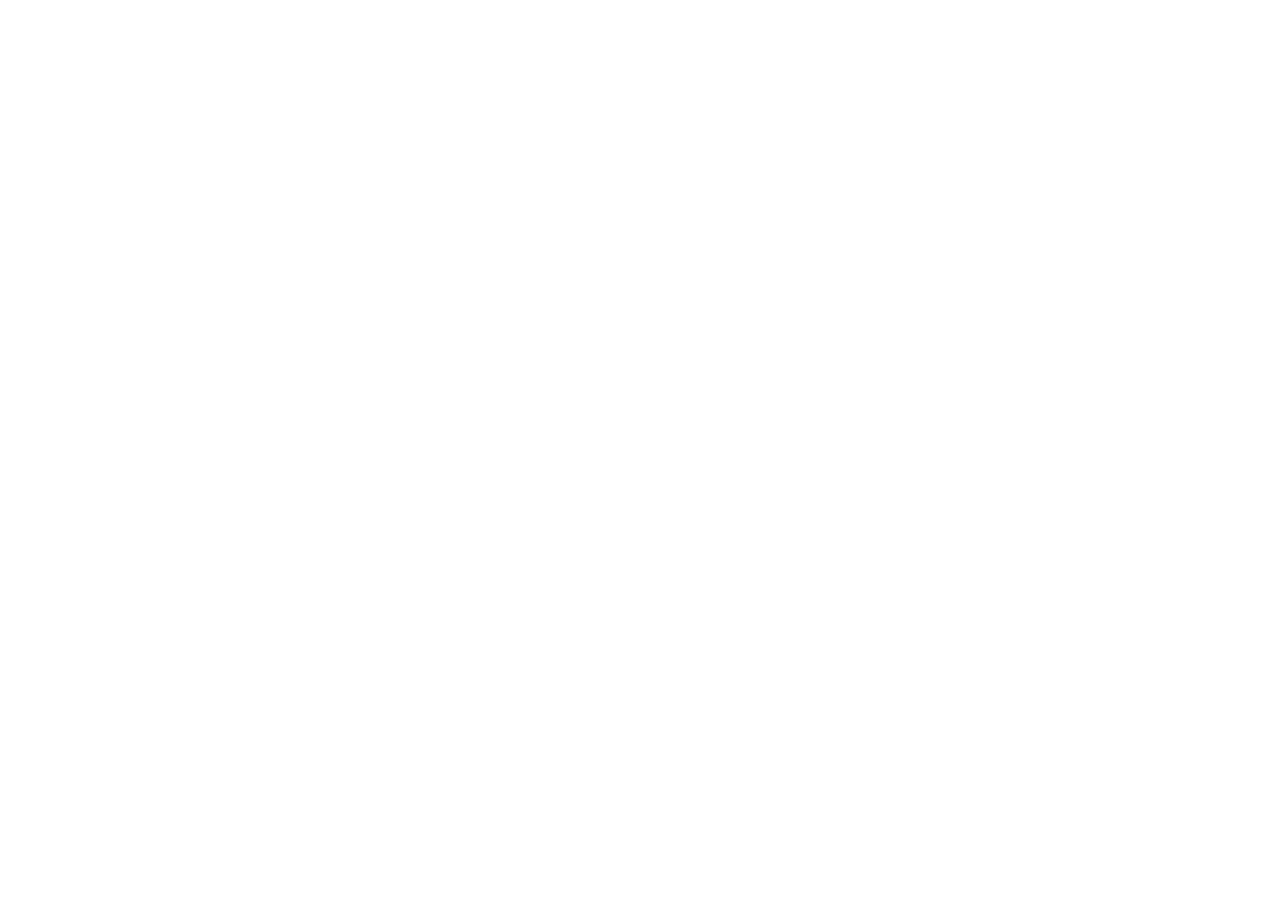
==== BarberShop/index.html @ 960b0ba8 "add" ====
<!DOCTYPE html>
<html lang="en">
<head>
    <meta charset="UTF-8">
    <meta http-equiv="X-UA-Compatible" content="IE=edge">
    <meta name="viewport" content="width=device-width, initial-scale=1.0">
    <title>Document</title>
</head>
<body>
<!-- Header -->
<header>
    <!-- Logo -->
    <a href="file:///C:/Users/alyon/Downloads/logo%20(8).svg"></a>
</header>
<main>
<sectin></sectin>
<sectin></sectin>
<sectin></sectin>
<sectin></sectin>
<sectin></sectin>
<sectin></sectin>
<sectin></sectin>
</main>
<footer>

</footer>
</body>
</html>
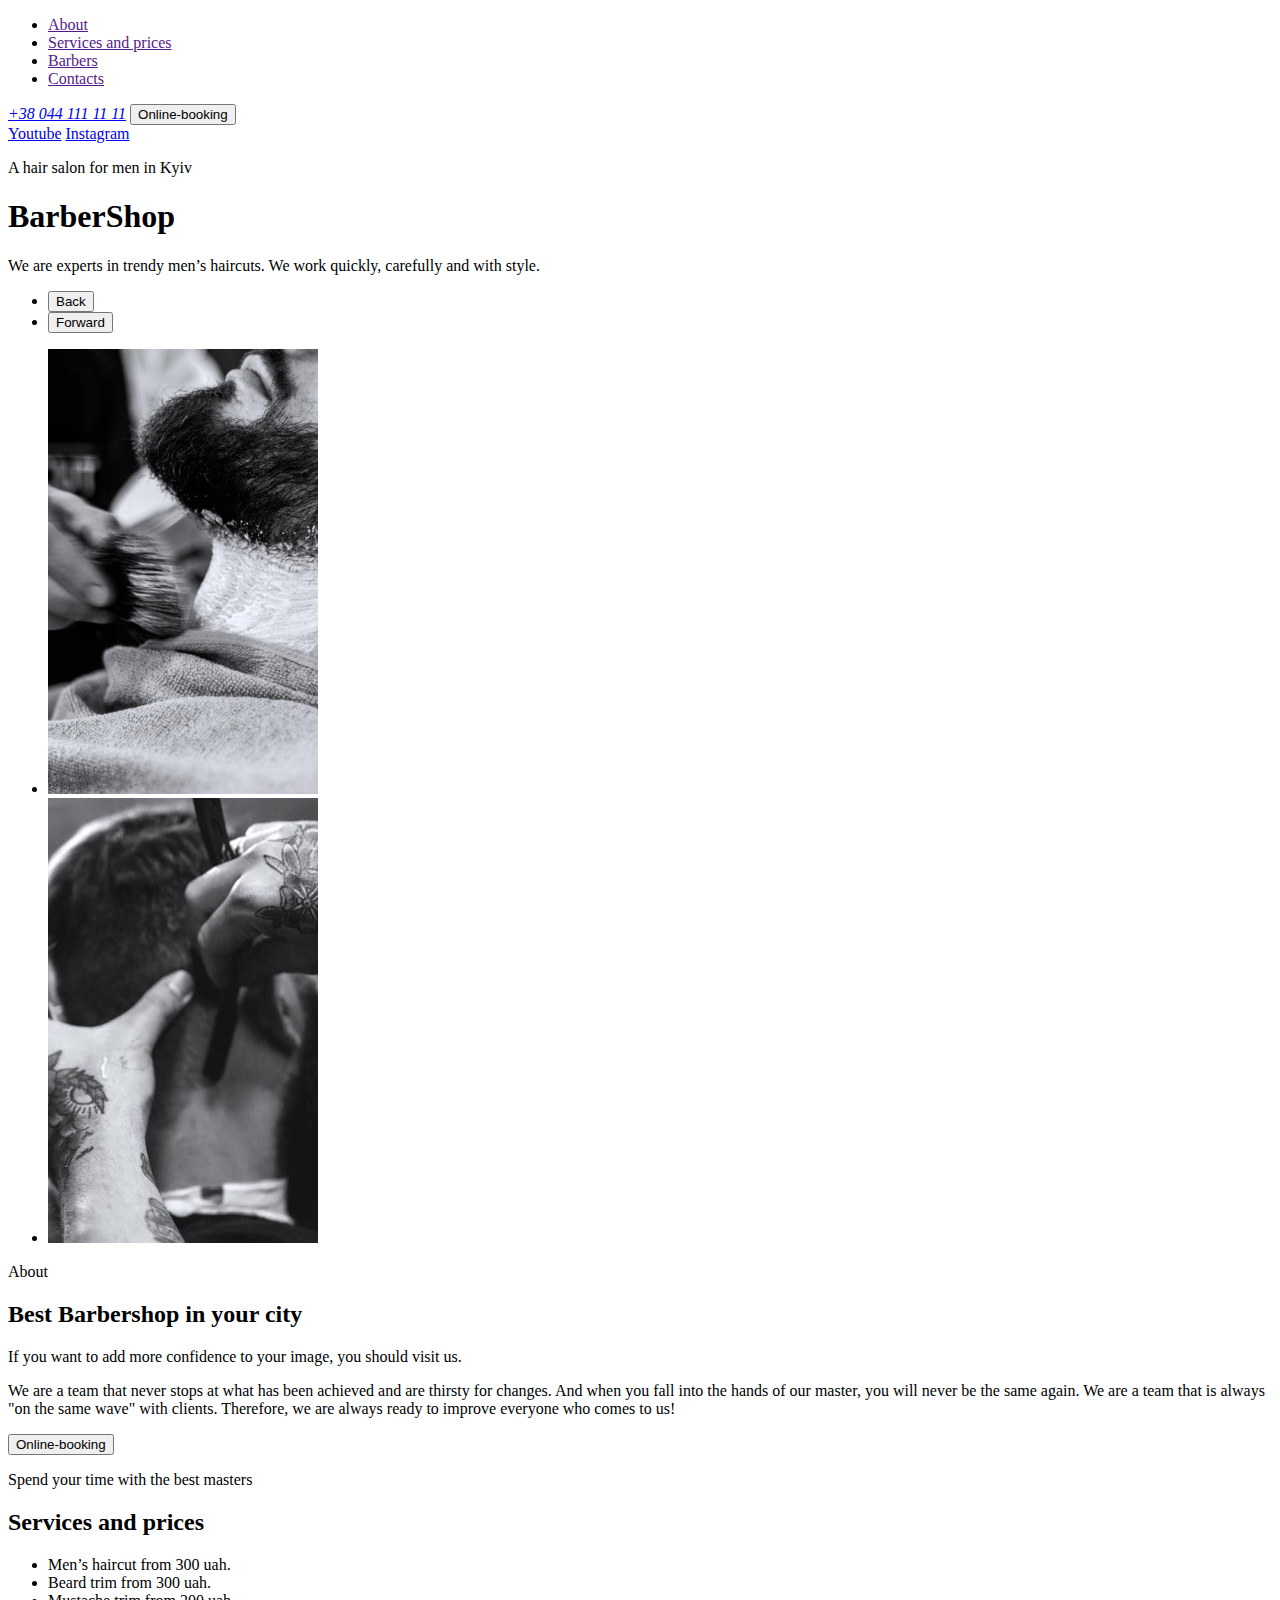
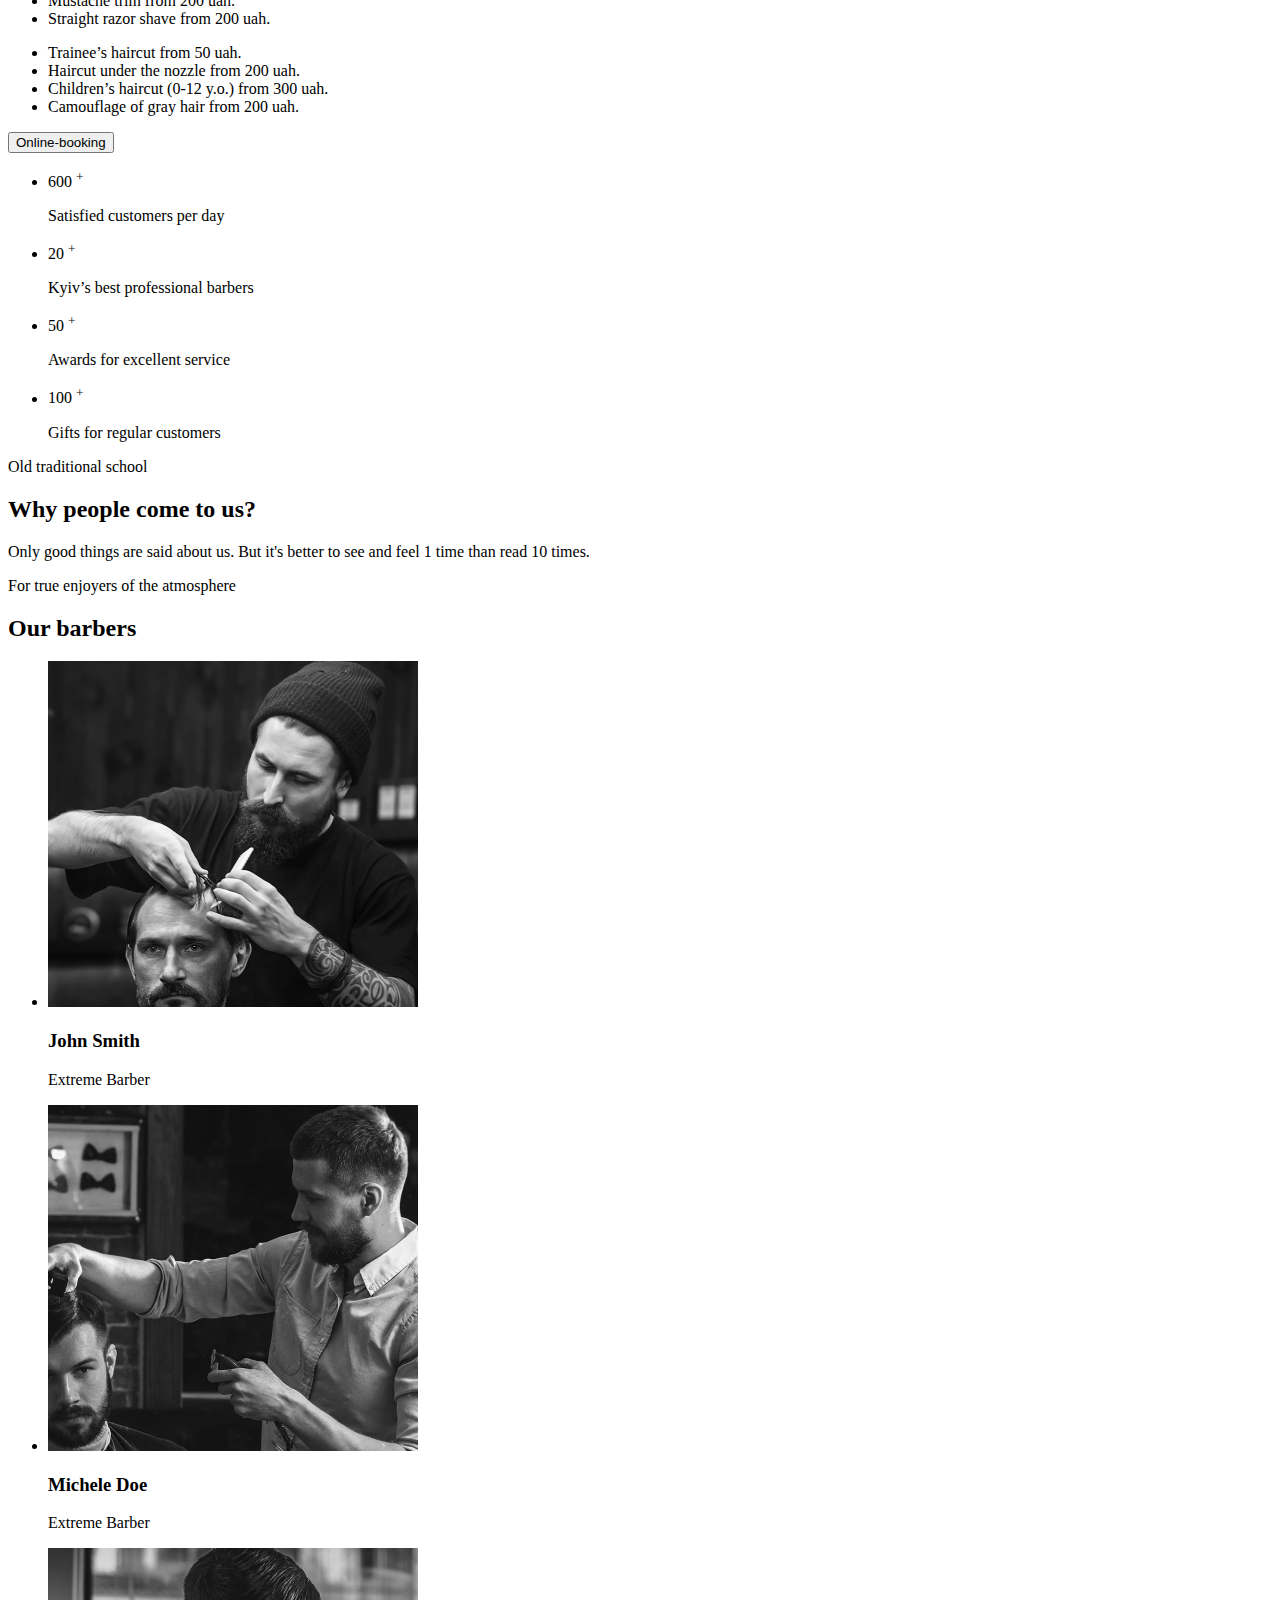
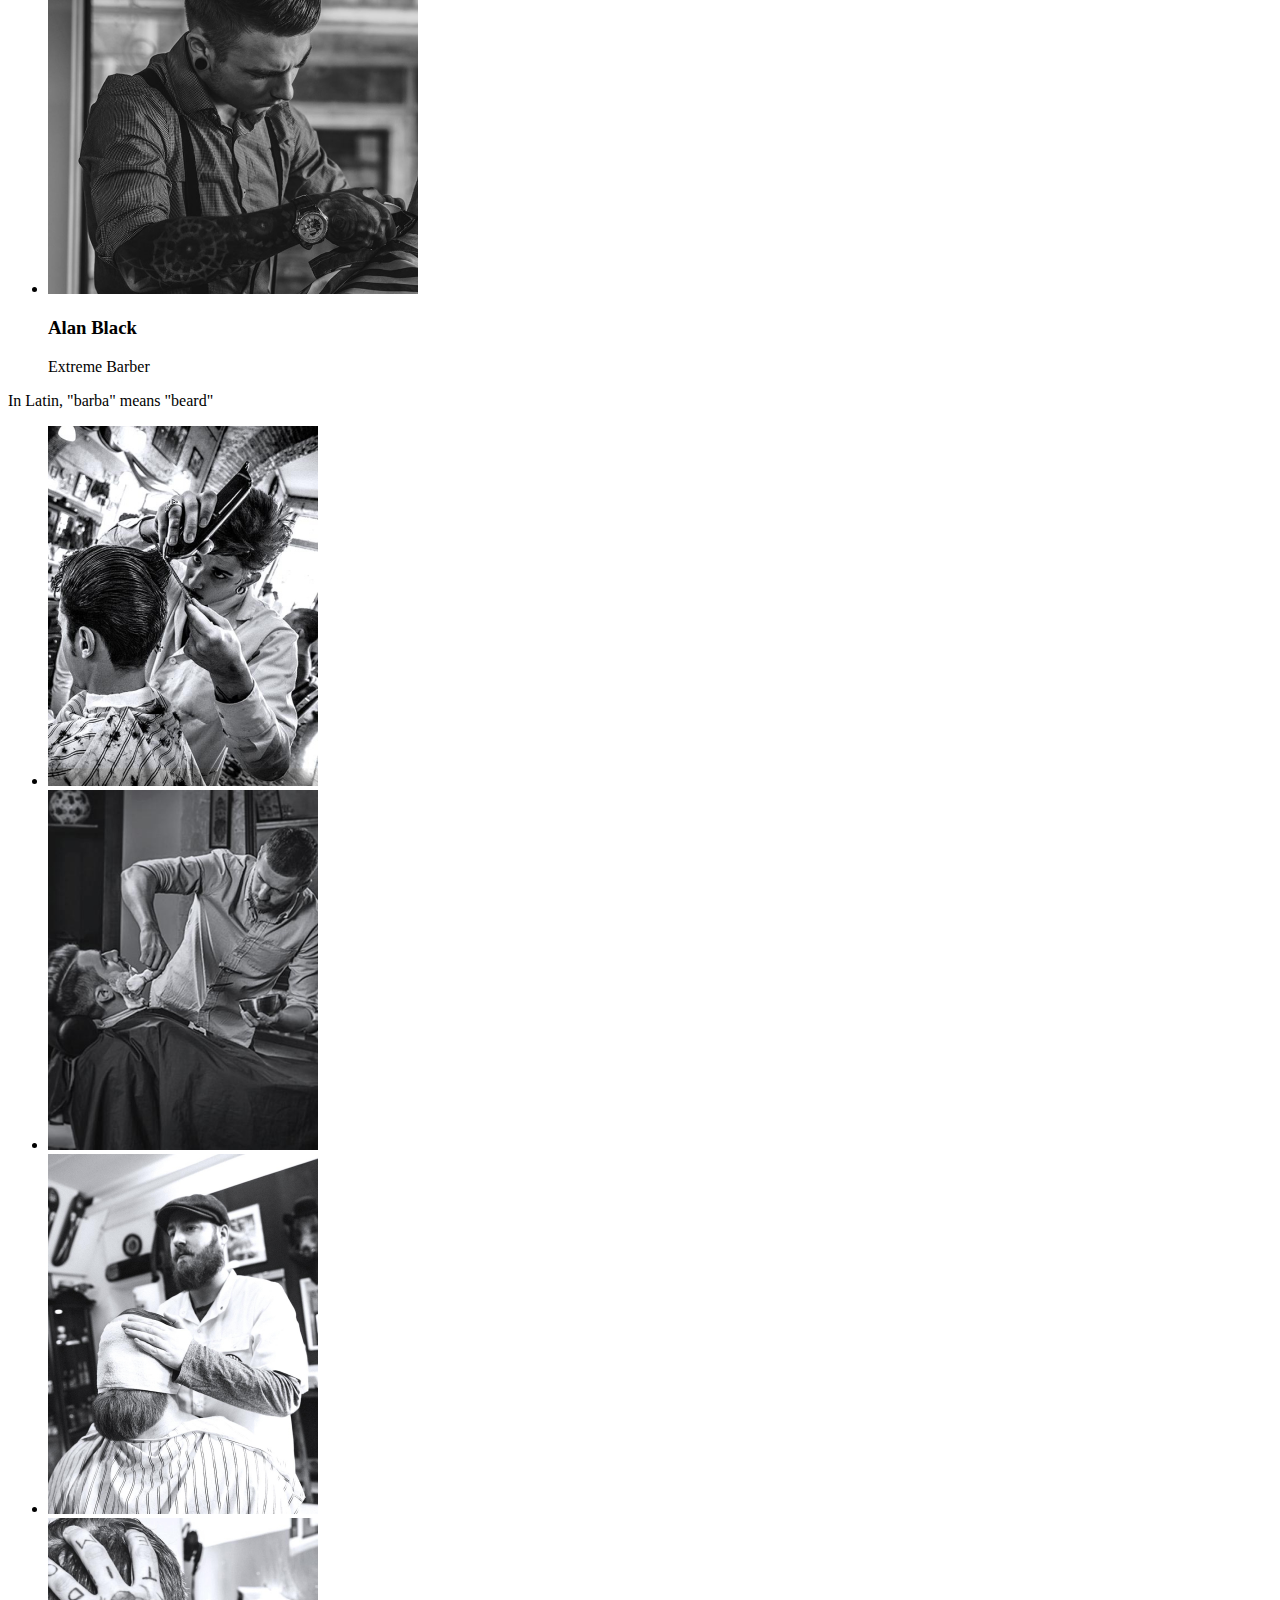
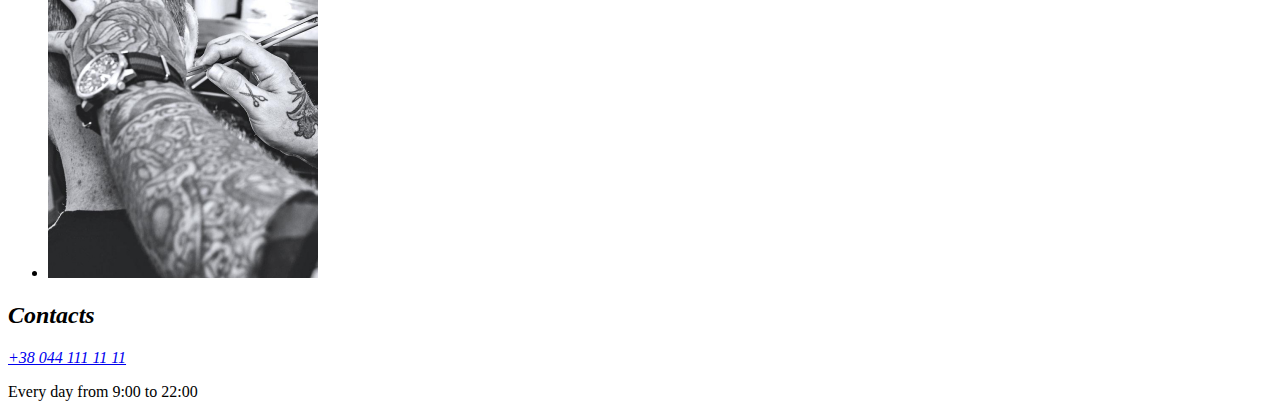
==== commit 8f5afe62: "add" ====
--- a/BarberShop/index.html
+++ b/BarberShop/index.html
@@ -10,16 +10,141 @@
 <!-- Header -->
 <header>
     <!-- Logo -->
-    <a href="file:///C:/Users/alyon/Downloads/logo%20(8).svg"></a>
+    <nav>
+        <a href="file:///C:/Users/alyon/Downloads/logo%20(8).svg"></a>
+    <ul>
+        <li><a href="">About</a></li>
+        <li><a href="">Services and prices</a></li>
+        <li><a href="">Barbers</a></li>
+        <li><a href="">Contacts</a></li>
+    </ul>
+    </nav>
+    <address>
+        <a href="tel:+380441111111">+38 044 111 11 11</a>
+        <button>Online-booking</button>
+    </address>
 </header>
 <main>
-<sectin></sectin>
-<sectin></sectin>
-<sectin></sectin>
-<sectin></sectin>
-<sectin></sectin>
-<sectin></sectin>
-<sectin></sectin>
+    <!-- Sidebar-section -->
+<sectin>
+    <a href="https://www.youtube.com/" target="_blank" rel="noreferrer noopener">Youtube</a>
+    <a href="https://www.instagram.com/" target="_blank" rel="noreferrer noopener">Instagram</a>
+</sectin>
+<!-- Hero-section -->
+<sectin>
+    <p>A hair salon for men in Kyiv</p>
+    <h1>BarberShop</h1>
+    <p>We are experts in trendy men’s haircuts. We work quickly, carefully and with style.</p>
+    <ul>
+        <li><button>Back</button></li>
+        <li><button>Forward</button></li>
+    </ul>
+</sectin>
+ <!-- About -->
+<sectin>
+    <ul>
+        <li><img src="./img1.jpg" alt="Work examples" width="270px" height="445px"></li>
+        <li><img src="./img2.jpg" alt="Work examples" width="270px" height="445px"></li>
+    </ul>
+    <p>About</p>
+    <h2>Best Barbershop in your city</h2>
+    <p>If you want to add more confidence to your image, you should visit us.</p>
+    <p>We are a team that never stops at what has been achieved and are thirsty for changes. And when you fall into the hands of our master, you will never be the same again. We are a team that is always "on the same wave" with clients. Therefore, we are always ready to improve everyone who comes to us!</p>
+    <button>Online-booking</button>
+</sectin>
+<!-- Price -->
+<sectin>
+    <p>Spend your time with the best masters</p>
+    <h2>Services and prices</h2>
+   <ul>
+        <li>Men’s haircut
+            from 300 uah.</li>
+        <li>Beard trim
+            from 300 uah.</li>
+        <li>Mustache trim
+            from 200 uah.</li>
+        <li>Straight razor shave
+            from 200 uah.</li>
+   </ul>
+   <ul>
+        <li>Trainee’s haircut
+            from 50 uah.</li>
+        <li>Haircut under the nozzle
+            from 200 uah.</li>
+        <li>Children’s haircut (0-12 y.o.)
+            from 300 uah.</li>
+        <li>Camouflage of gray hair
+            from 200 uah.</li>
+   </ul>
+   <button>Online-booking</button>
+</sectin>
+<!--  -->
+<sectin>
+    <ul>
+        <li>
+            <p>600 <sup>+</sup></p>
+            <p>Satisfied customers per day</p>
+        </li>
+        <li>
+            <p>20 <sup>+</sup></p>
+            <p>Kyiv’s best 
+                professional barbers</p>
+        </li>
+        <li>
+            <p>50 <sup>+</sup></p>
+            <p>Awards for excellent service</p>
+        </li>
+        <li>
+            <p>100 <sup>+</sup></p>
+            <p>Gifts for regular customers</p>
+        </li>
+    </ul>
+    <p>Old traditional school</p>
+    <h2>Why people come to us?</h2>
+    <p>Only good things are said about us. But it's better to see and feel 1 time than read 10 times. </p>
+</sectin>
+<!-- Our barbers -->
+<sectin>
+    <p>For true enjoyers of the atmosphere</p>
+    <h2>Our barbers</h2>
+    <ul>
+       <li>
+            <img src="./img3.jpg" alt="Our barbers" width="370px" height="346px"></img>
+            <h3>John Smith</h3> 
+            <p>Extreme Barber</p> 
+       </li> 
+        <li> 
+            <img src="./img4.jpg" alt="Our barbers" width="370px" height="346px"></img>
+            <h3>Michele Doe</h3> 
+            <p>Extreme Barber</p> 
+        </li> 
+        <li> 
+            <img src="./img5.jpg" alt="Our barbers" width="370px" height="346px" ></img>
+            <h3>Alan Black</h3>
+            <p>Extreme Barber</p>
+        </li>
+    </ul>
+</sectin>
+<!-- In Latin, "barba" means "beard" -->
+<sectin>
+    <p>In Latin, "barba" means "beard"</p>
+   <ul>
+    <li><img src="./img6.jpg" alt="Work examples" width="270px" height="360px"></li>
+    <li><img src="./img7.jpg" alt="Work examples" width="270px" height="360px"></li>
+    <li><img src="./img8.jpg" alt="Work examples" width="270px" height="360px"></li>
+    <li><img src="./img9.jpg" alt="Work examples" width="270px" height="360px"></li>
+   </ul>
+</sectin>
+<section>
+    <address>
+        <h2>Contacts</h2>
+        <a href="tel:"></a>
+        <a href="tel:+380441111111">+38 044 111 11 11</a>
+        <a href=""></a>
+    </address>
+    <p></p>
+    <p>Every day from <time datetime="9:00 to 22:00"></time>9:00 to 22:00</p>
+</section>
 </main>
 <footer>
 
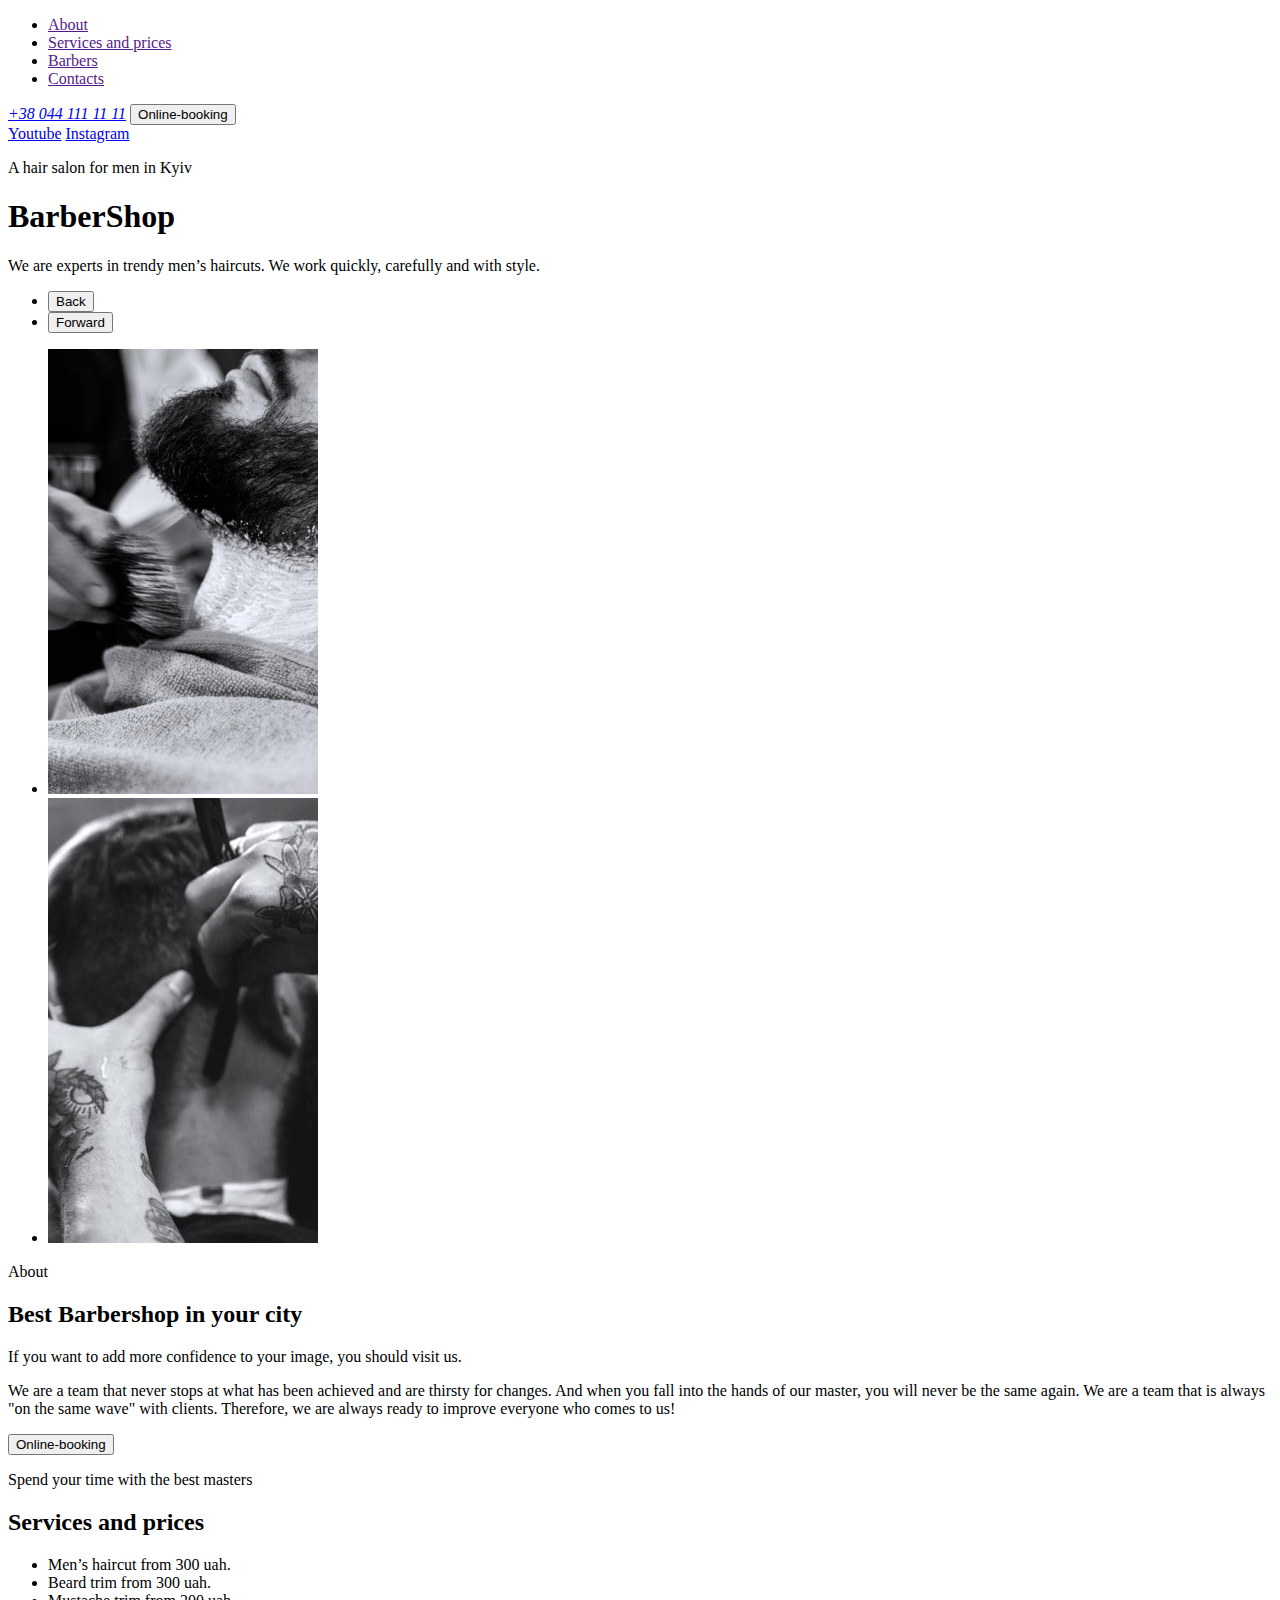
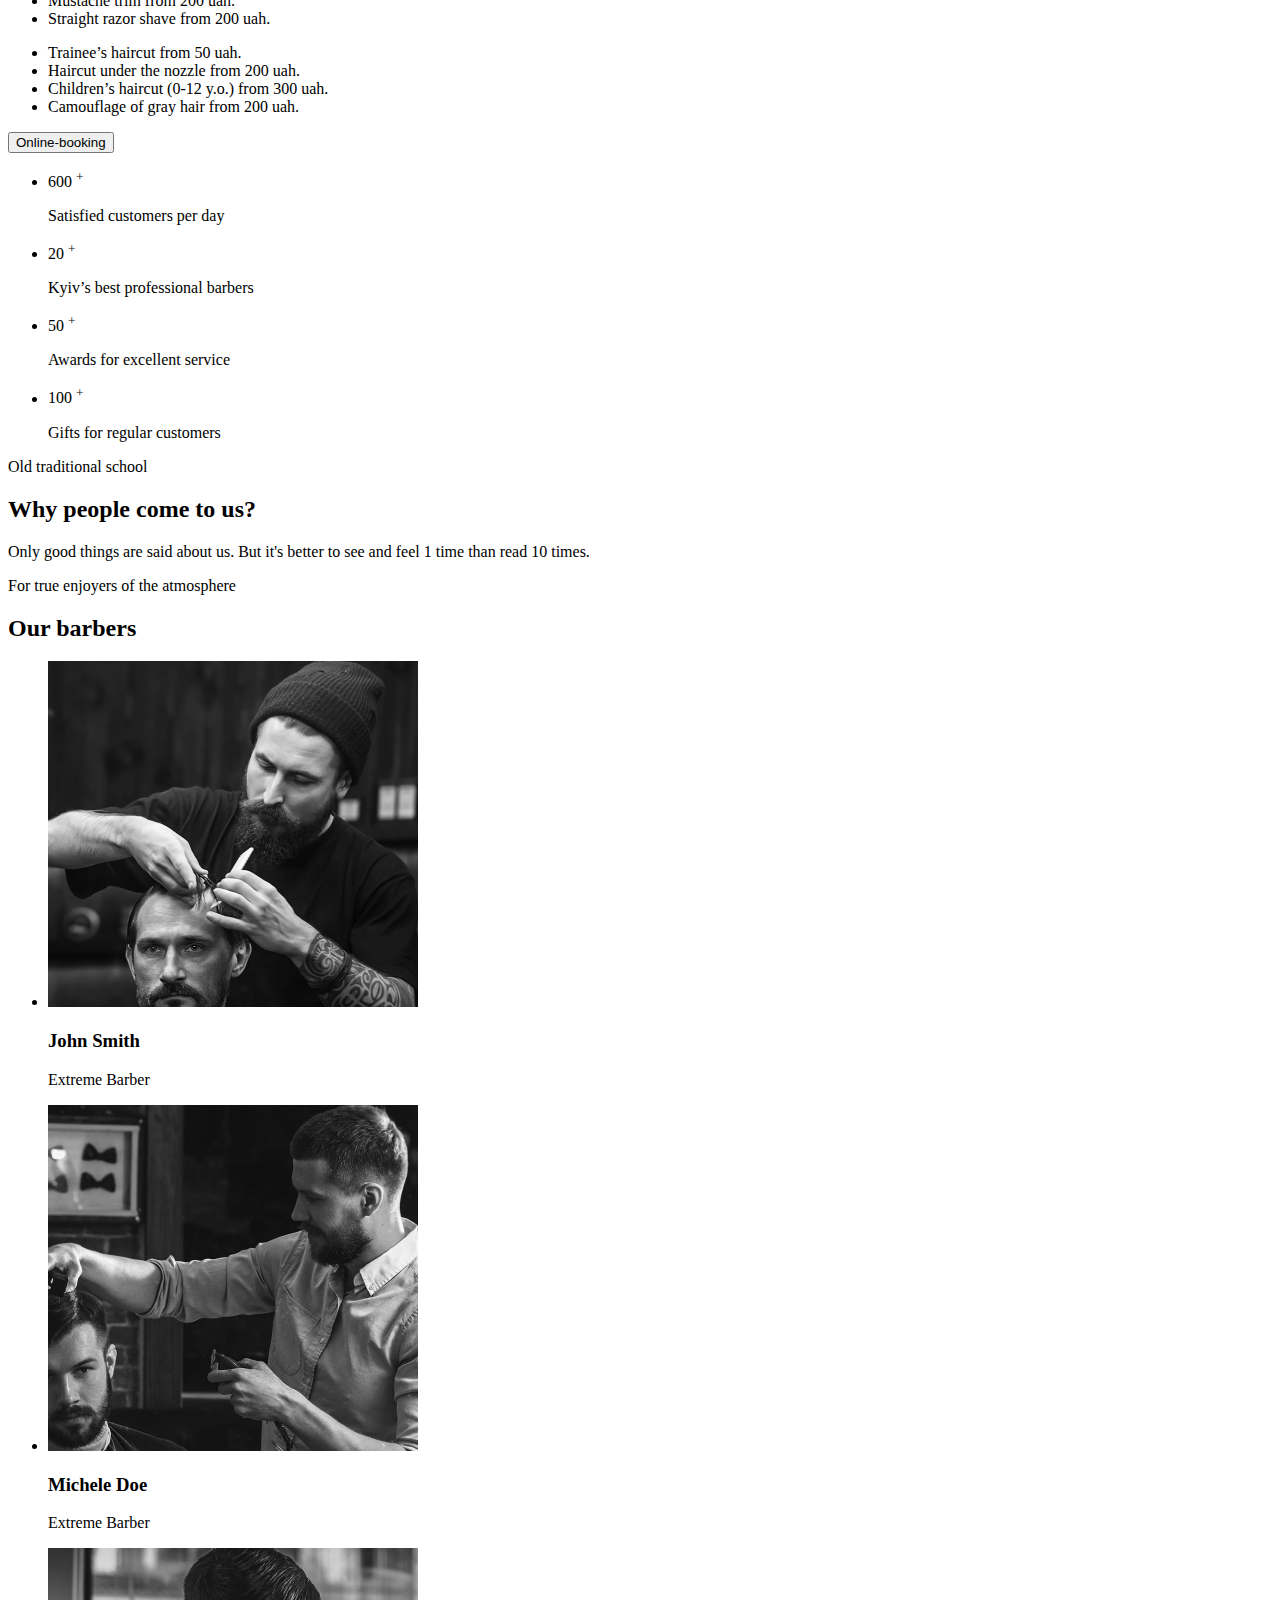
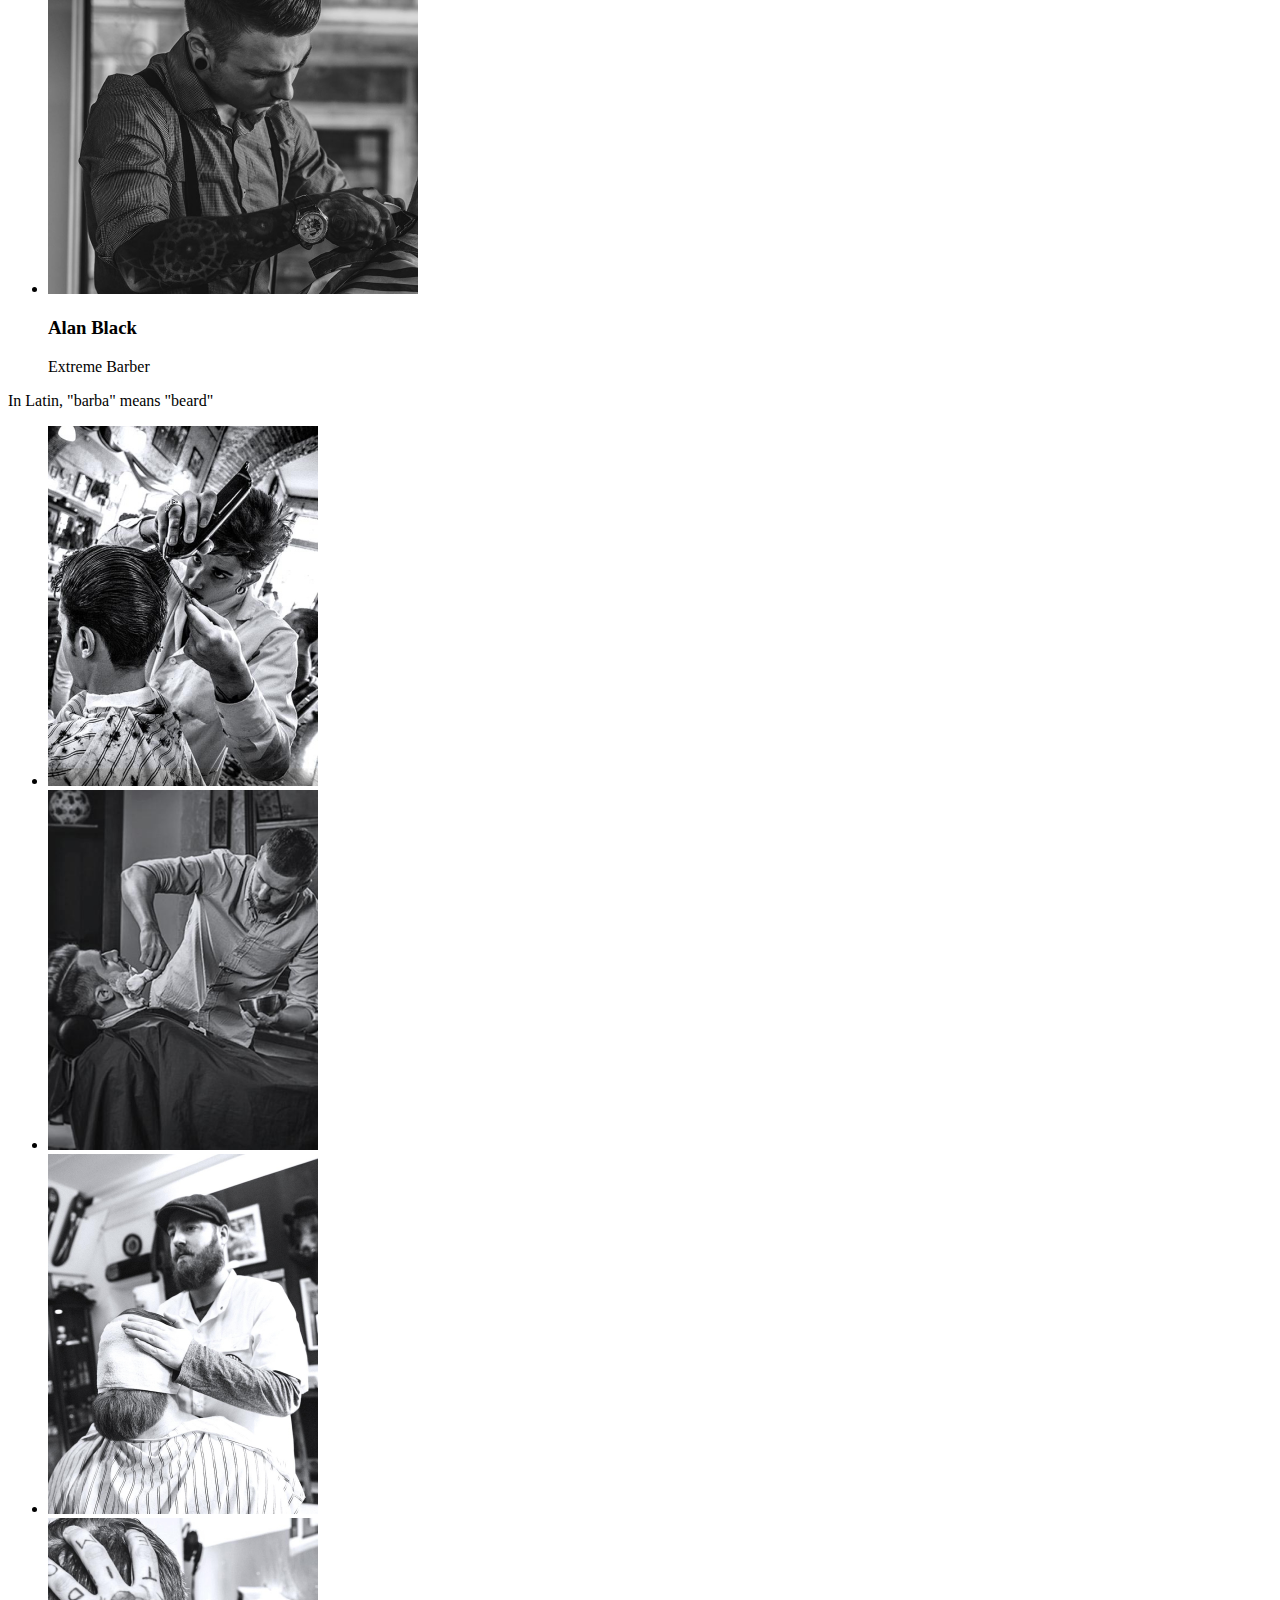
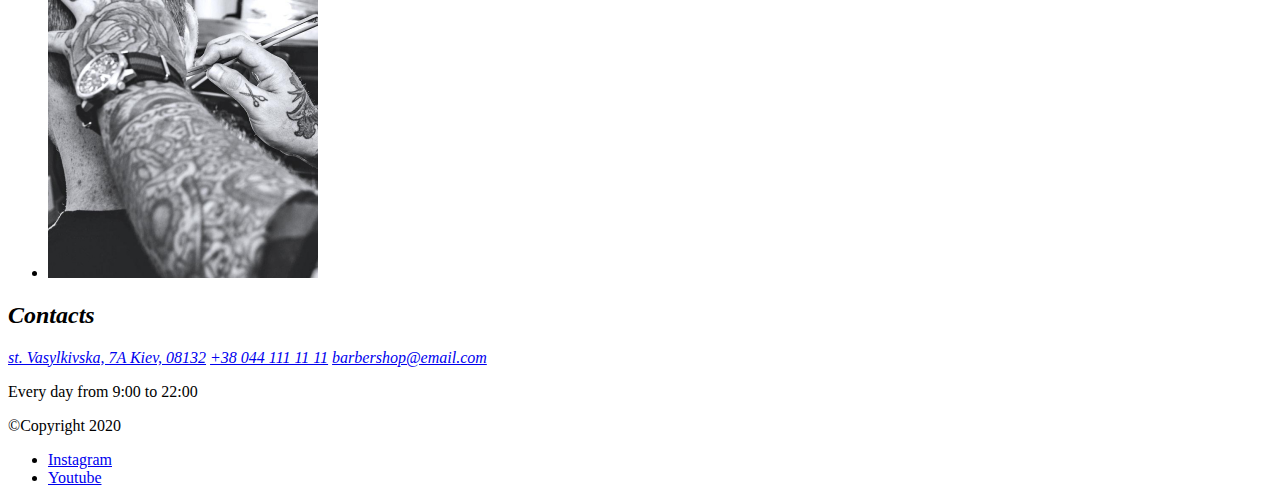
==== commit c7b4d993: "add" ====
--- a/BarberShop/index.html
+++ b/BarberShop/index.html
@@ -138,16 +138,21 @@
 <section>
     <address>
         <h2>Contacts</h2>
-        <a href="tel:"></a>
+        <a href="https://goo.gl/maps/bGxnUPnnU9CTVS2H9">st. Vasylkivska, 7A
+            Kiev, 08132</a>
         <a href="tel:+380441111111">+38 044 111 11 11</a>
-        <a href=""></a>
+        <a href="mailto:barbershop@email.com">barbershop@email.com</a>
     </address>
     <p></p>
     <p>Every day from <time datetime="9:00 to 22:00"></time>9:00 to 22:00</p>
 </section>
 </main>
 <footer>
-
+<p>&#169;Copyright 2020</p>
+<ul>
+    <li><a href="https://www.instagram.com/" target="_blank" rel="noreferrer noopener">Instagram</a></li>
+    <li><a href="https://www.youtube.com/" target="_blank" rel="noreferrer noopener">Youtube</a></li>
+</ul>
 </footer>
 </body>
 </html>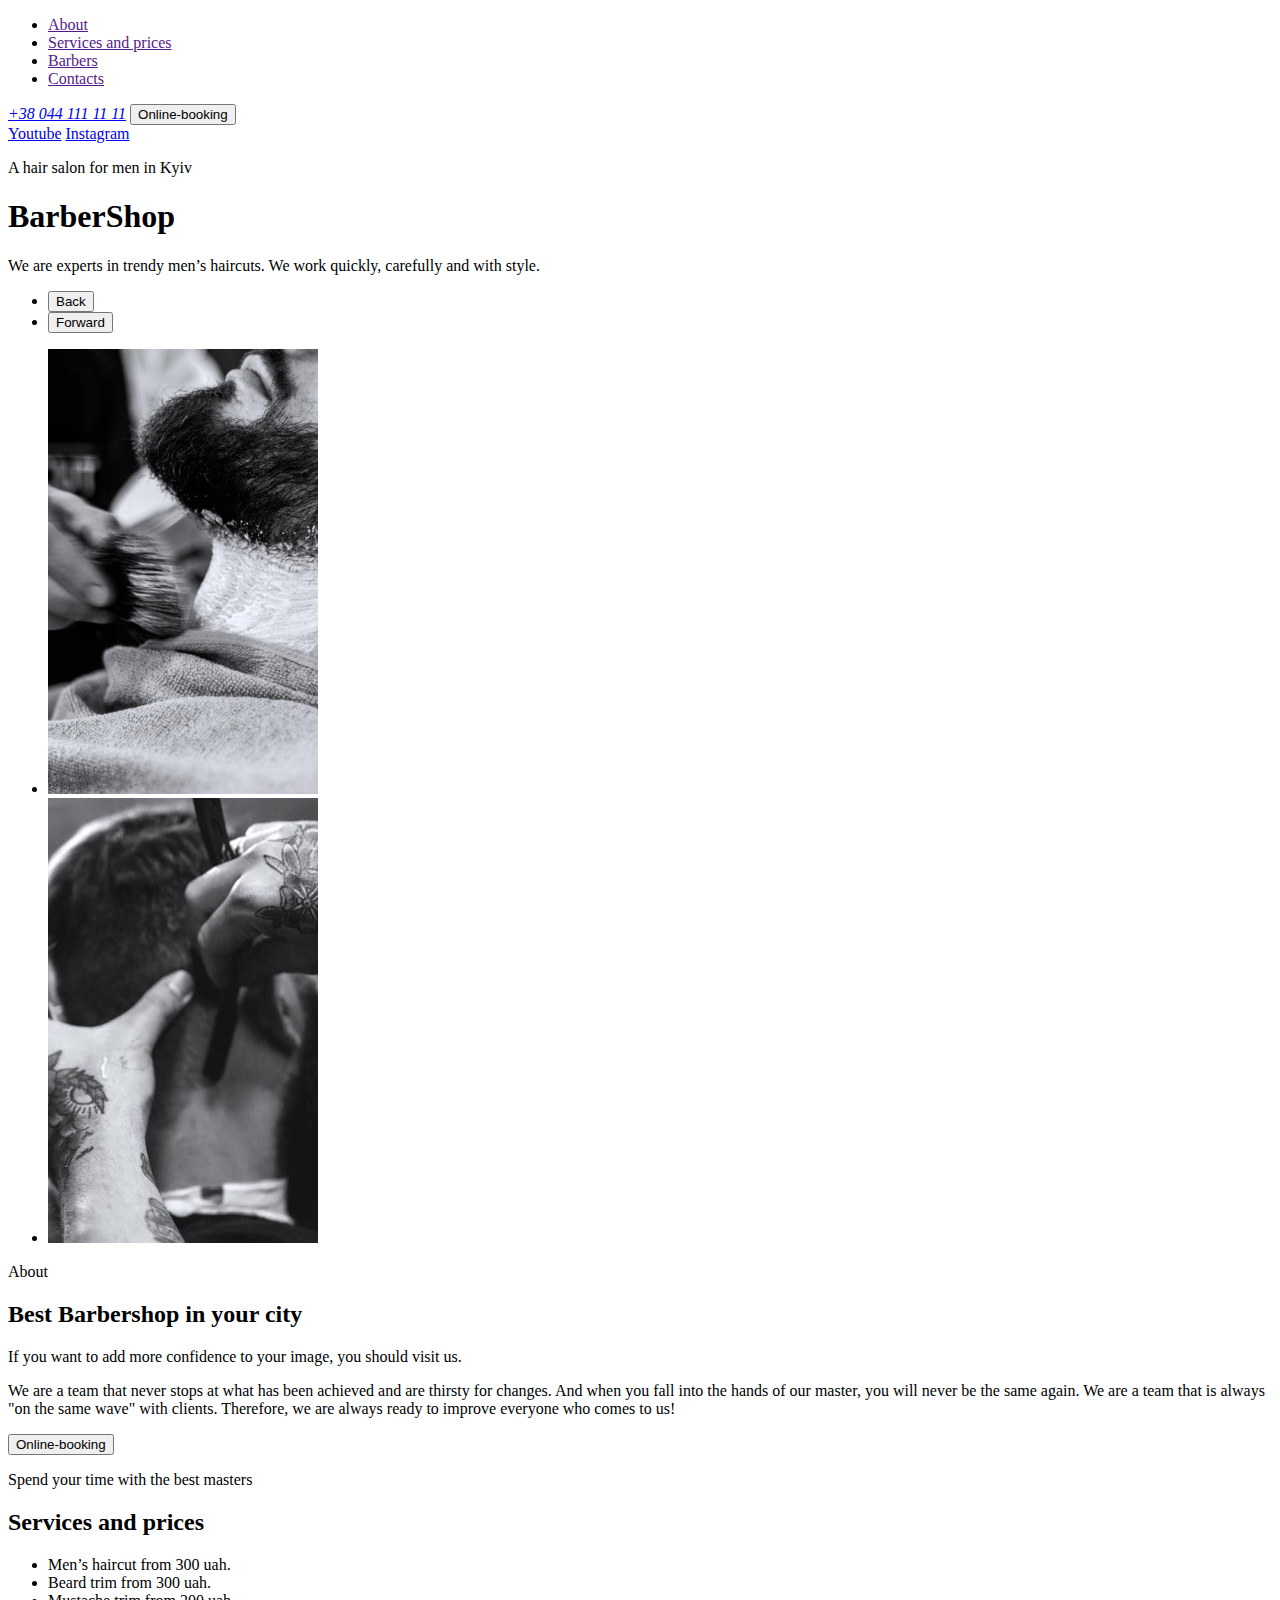
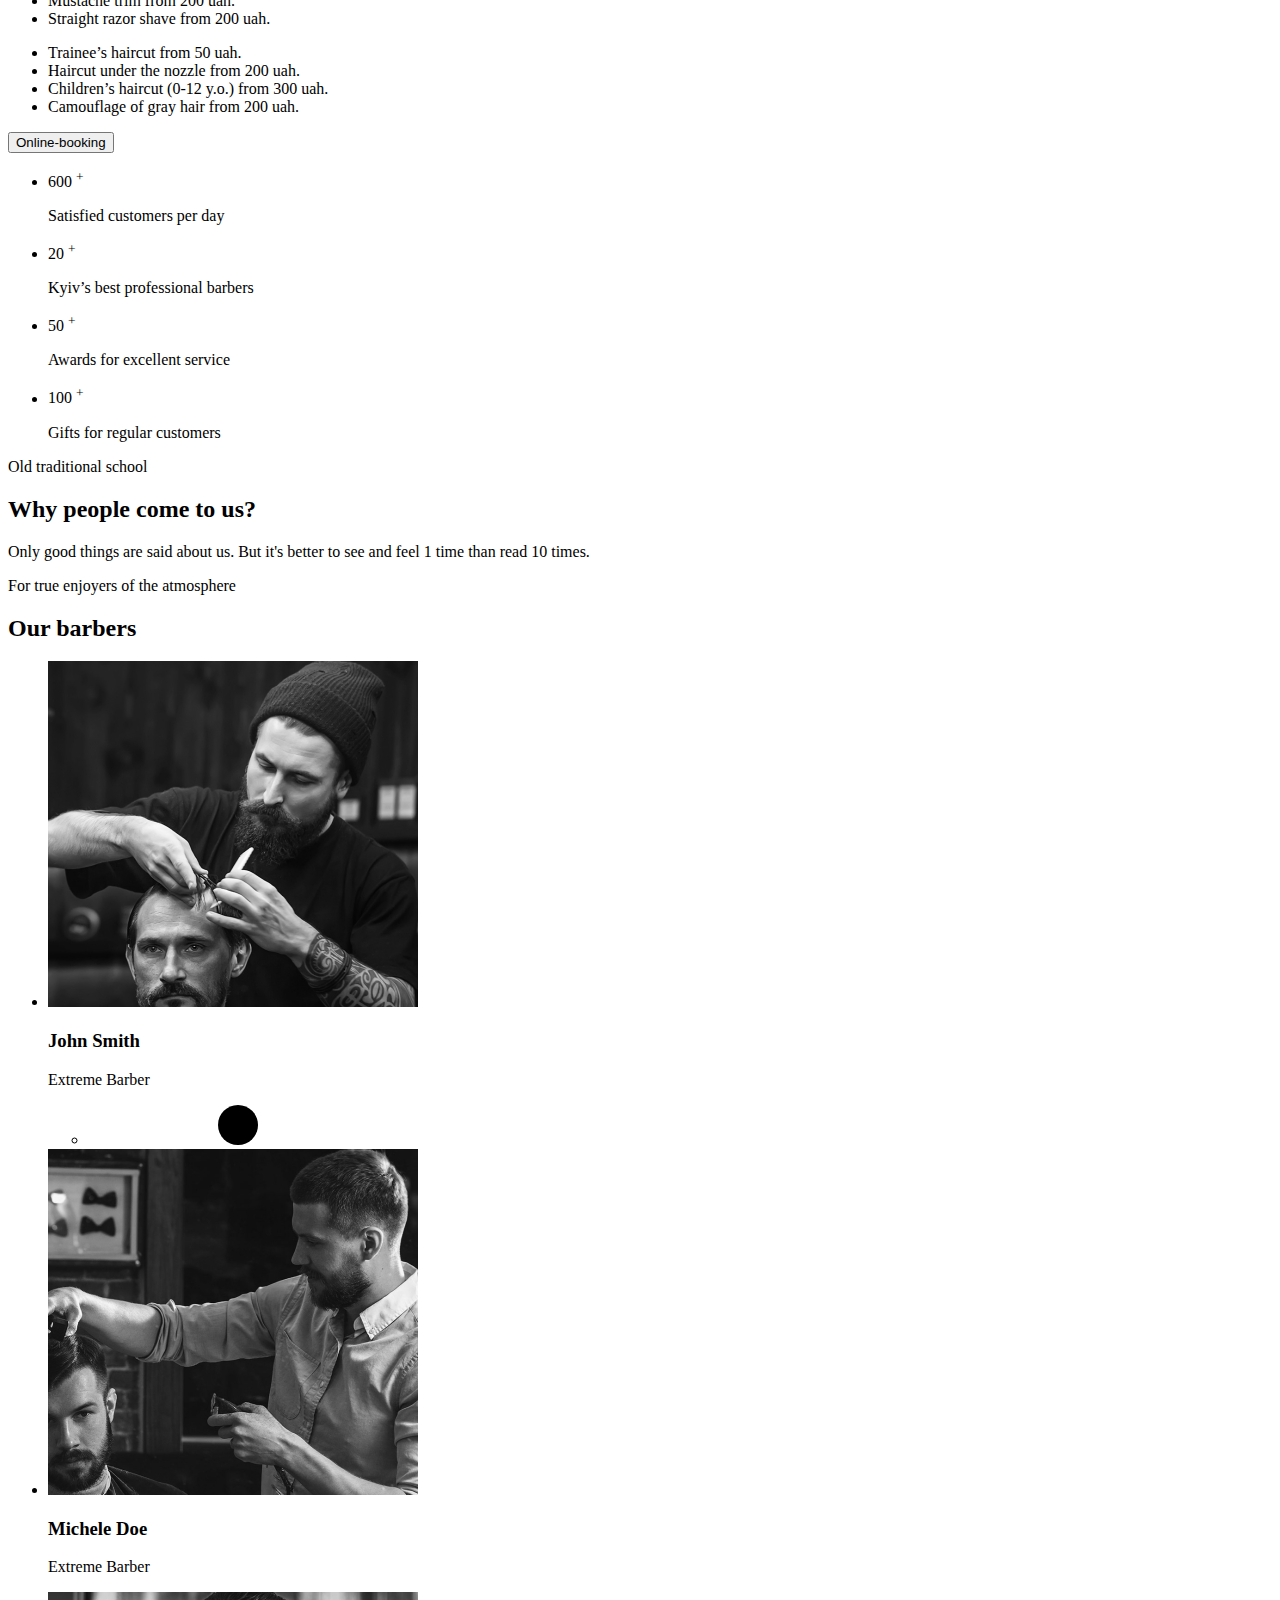
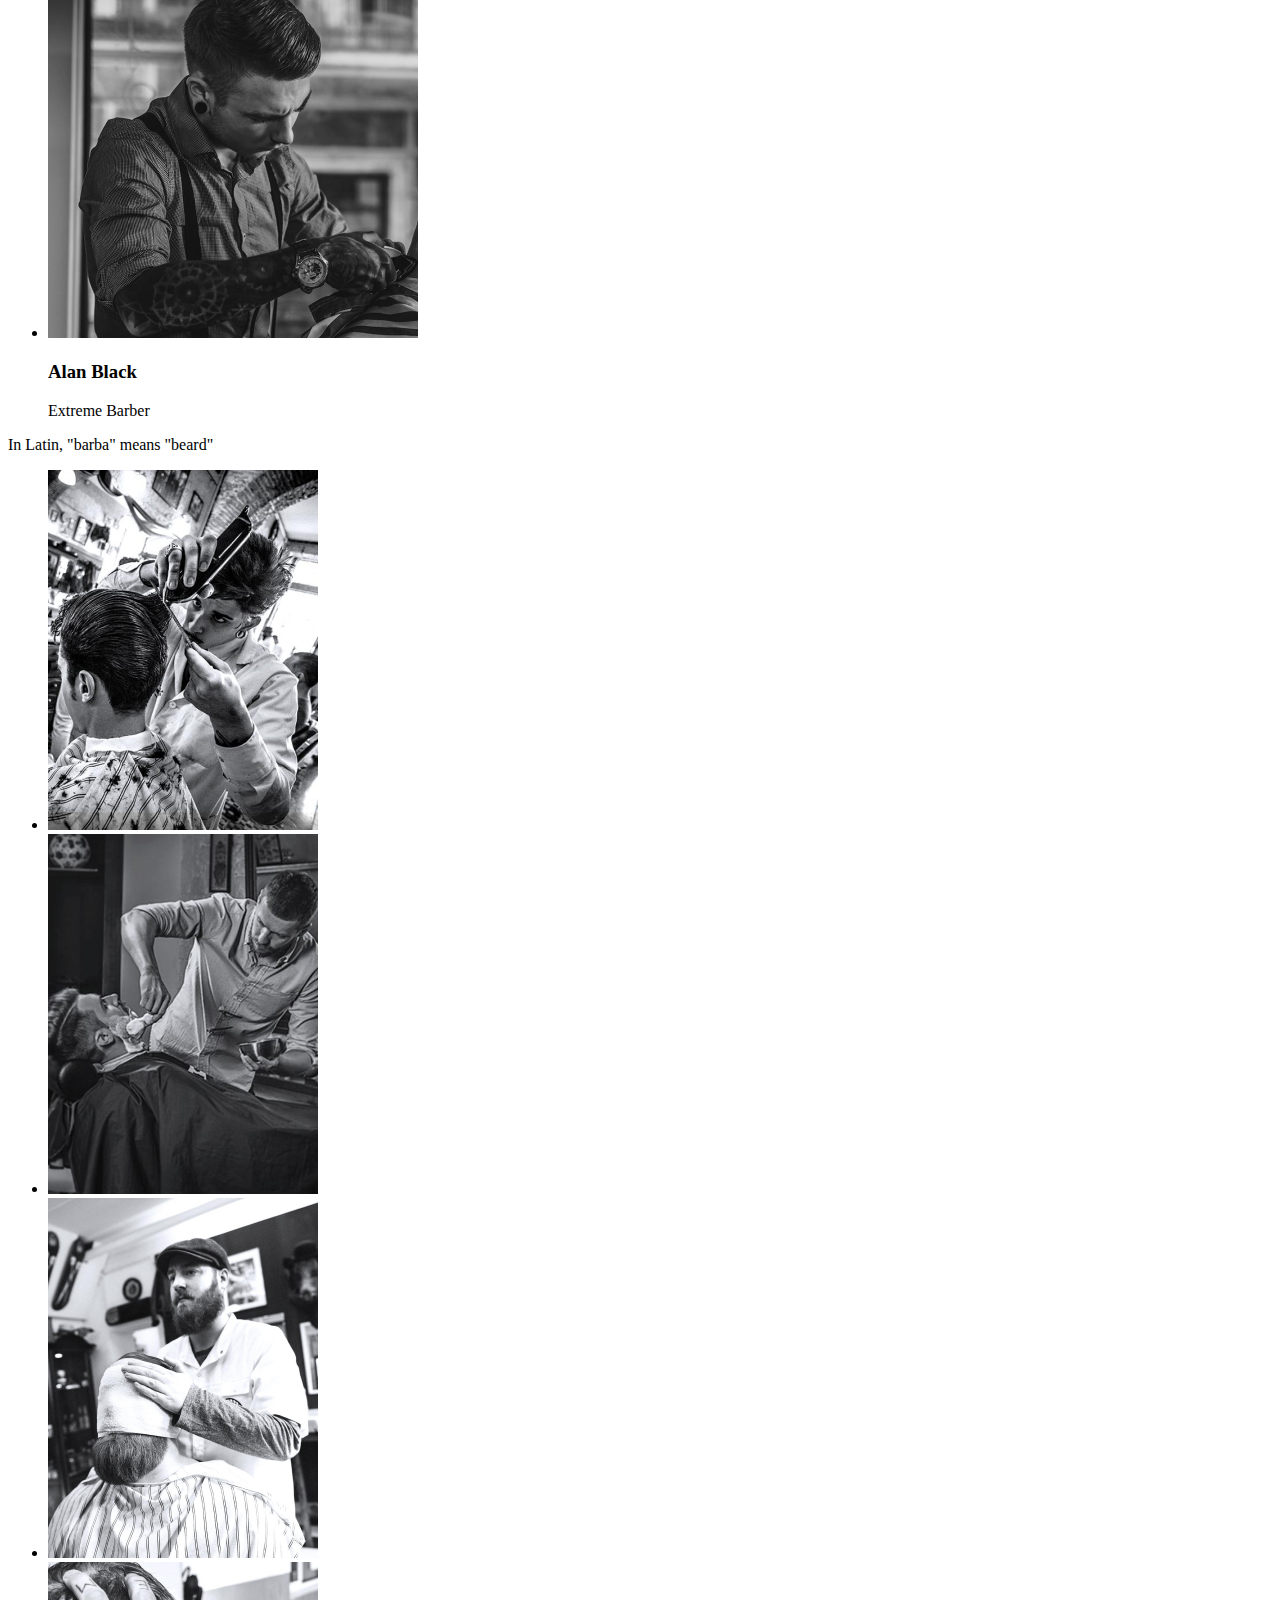
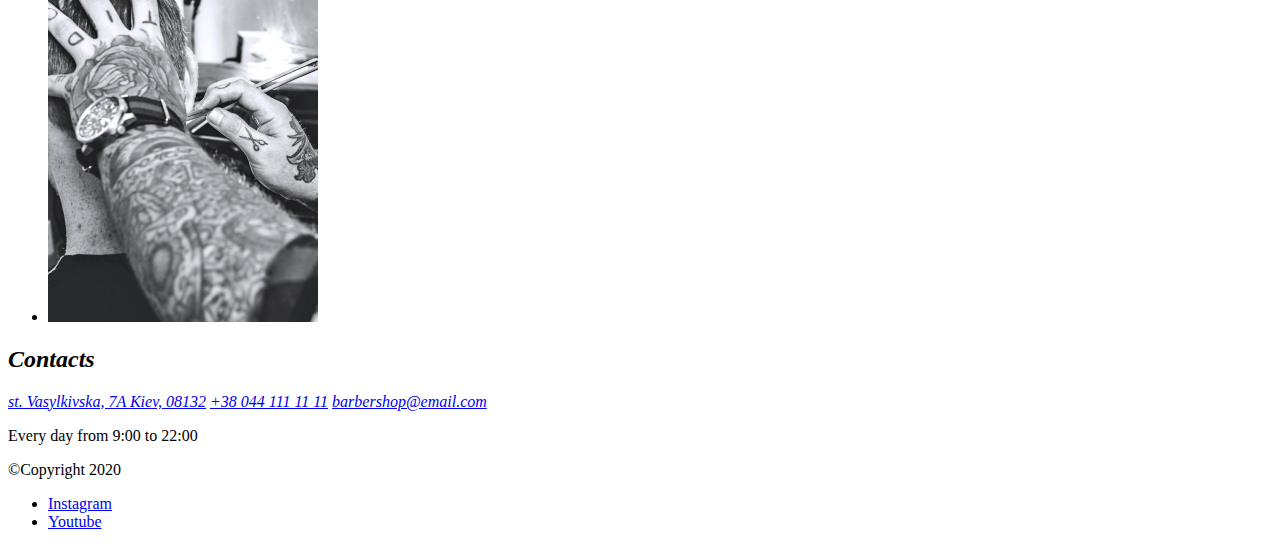
==== commit b9b2acf9: "add" ====
--- a/BarberShop/index.html
+++ b/BarberShop/index.html
@@ -5,13 +5,14 @@
     <meta http-equiv="X-UA-Compatible" content="IE=edge">
     <meta name="viewport" content="width=device-width, initial-scale=1.0">
     <title>Document</title>
+    <link rel="stylesheet" href="./styles.css">
 </head>
 <body>
 <!-- Header -->
 <header>
     <!-- Logo -->
     <nav>
-        <a href="file:///C:/Users/alyon/Downloads/logo%20(8).svg"></a>
+    <a href="file:///C:/Users/alyon/Downloads/logo%20(8).svg"></a>
     <ul>
         <li><a href="">About</a></li>
         <li><a href="">Services and prices</a></li>
@@ -21,7 +22,7 @@
     </nav>
     <address>
         <a href="tel:+380441111111">+38 044 111 11 11</a>
-        <button>Online-booking</button>
+        <button class="button">Online-booking</button>
     </address>
 </header>
 <main>
@@ -111,7 +112,15 @@
        <li>
             <img src="./img3.jpg" alt="Our barbers" width="370px" height="346px"></img>
             <h3>John Smith</h3> 
-            <p>Extreme Barber</p> 
+            <p>Extreme Barber</p>
+            <ul>
+                <li>
+                    <a class="social-link" href=""> </a>
+                    <svg class="social-icon" widht="40" height="40">
+                        <use class="social-icon-list" href="./icons/symbol-defs.svg#icon-twitter"></use>
+                    </svg>
+                </li>
+            </ul>
        </li> 
         <li> 
             <img src="./img4.jpg" alt="Our barbers" width="370px" height="346px"></img>
--- a/BarberShop/styles.css
+++ b/BarberShop/styles.css
@@ -0,0 +1,5 @@
+.social-icon-list{
+    display: flex;
+    color: black;
+    background-color: brown;
+}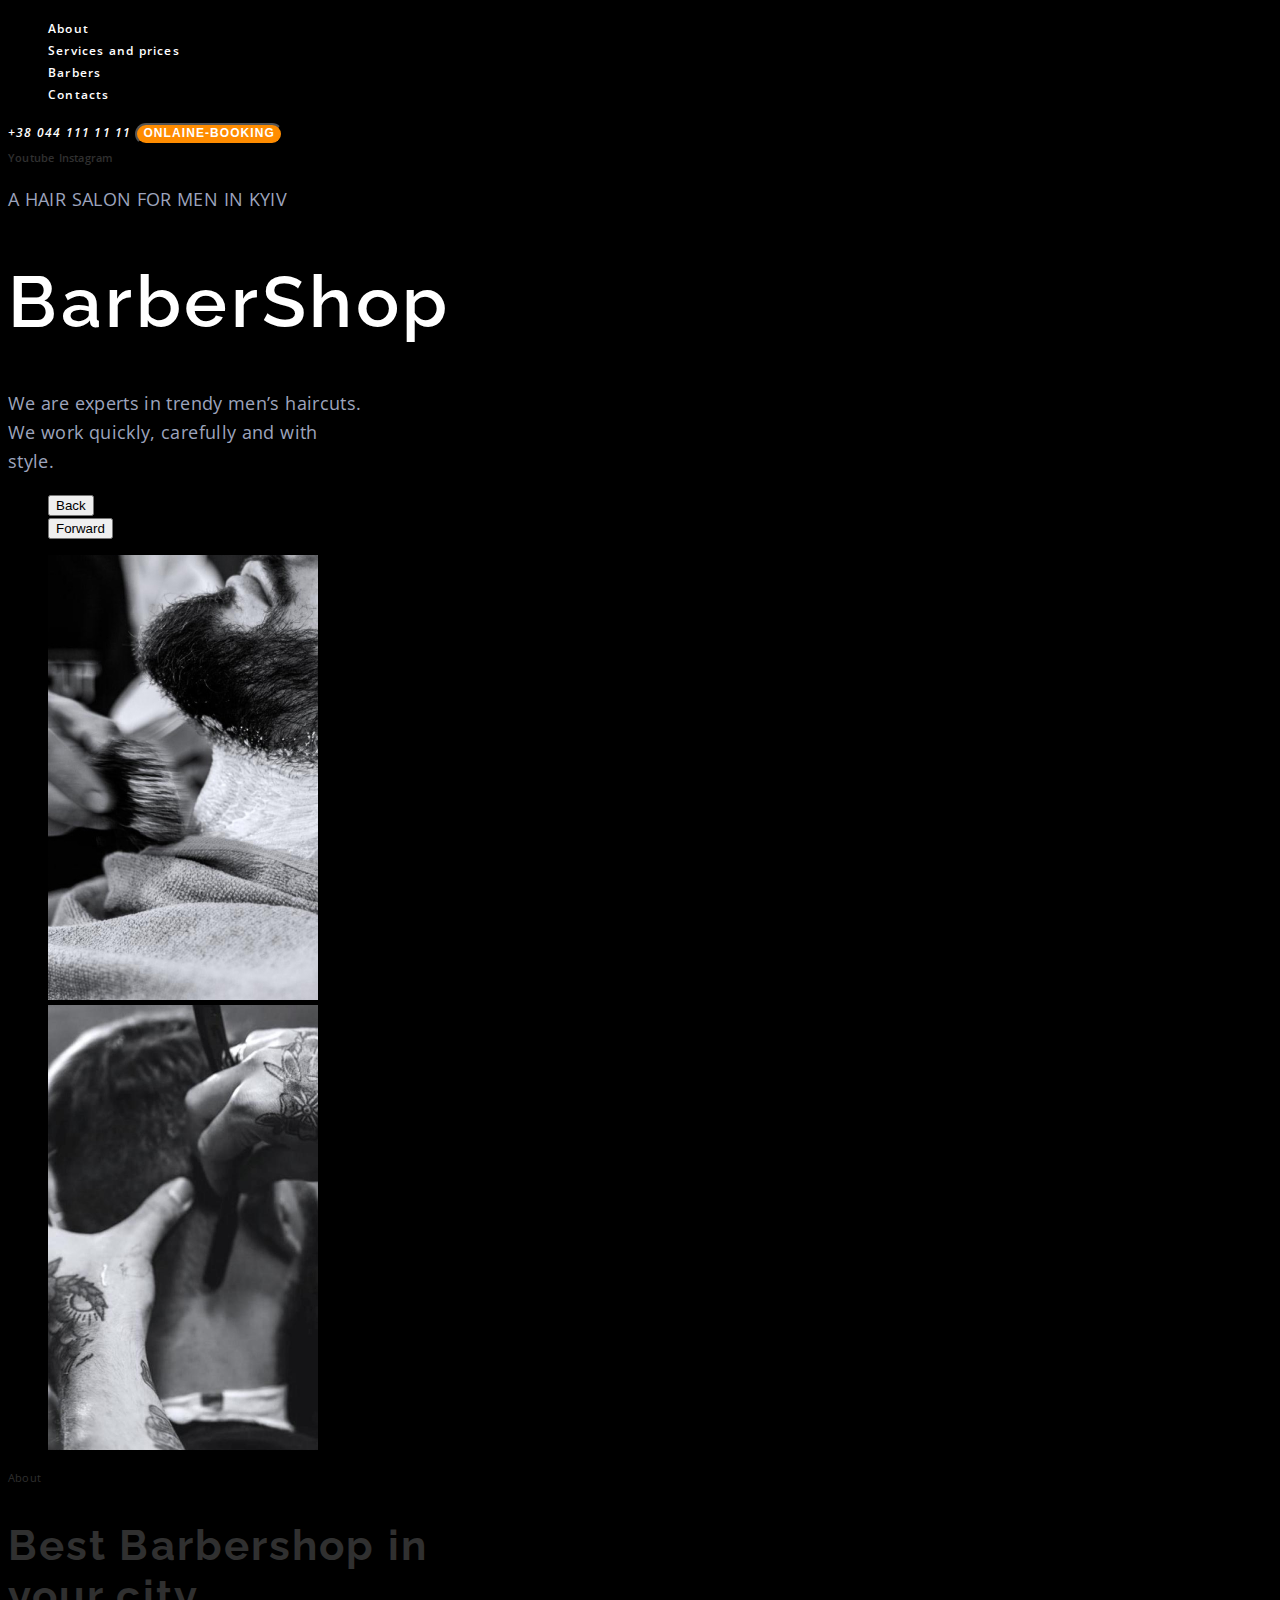
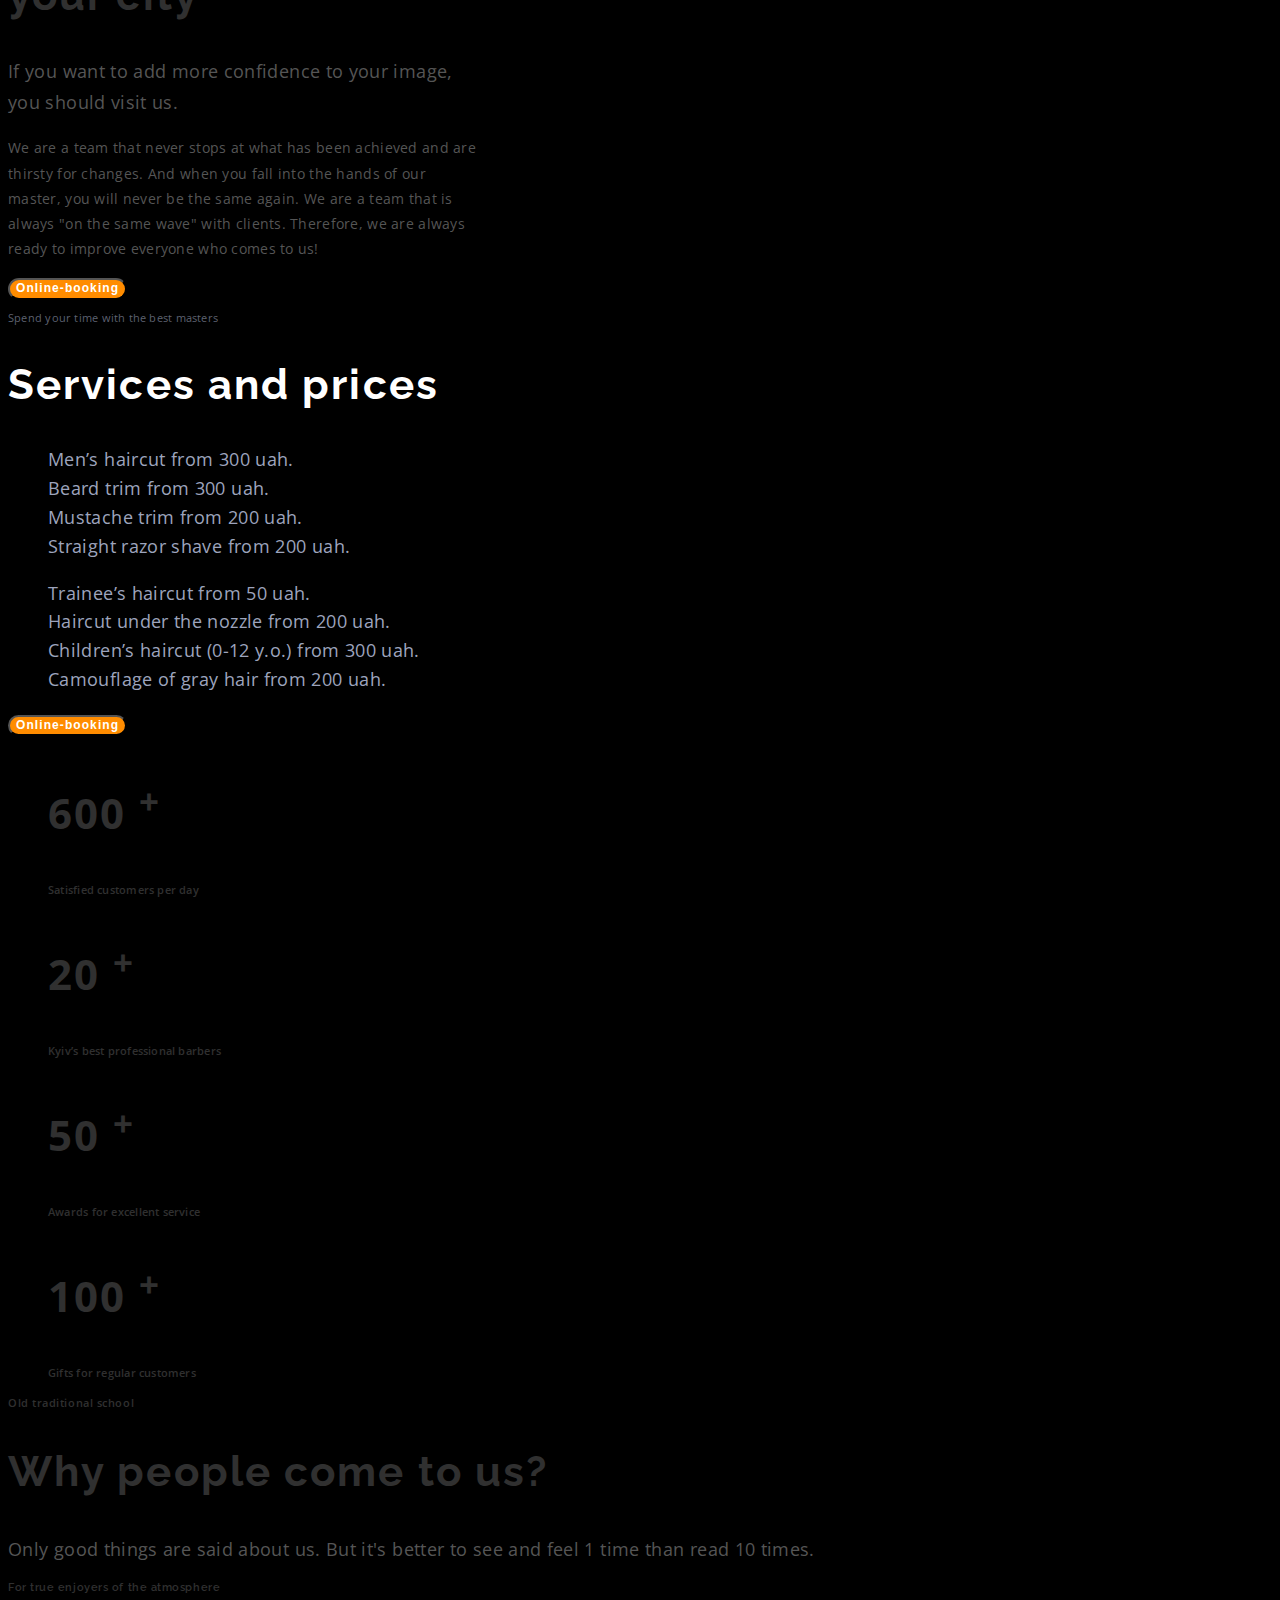
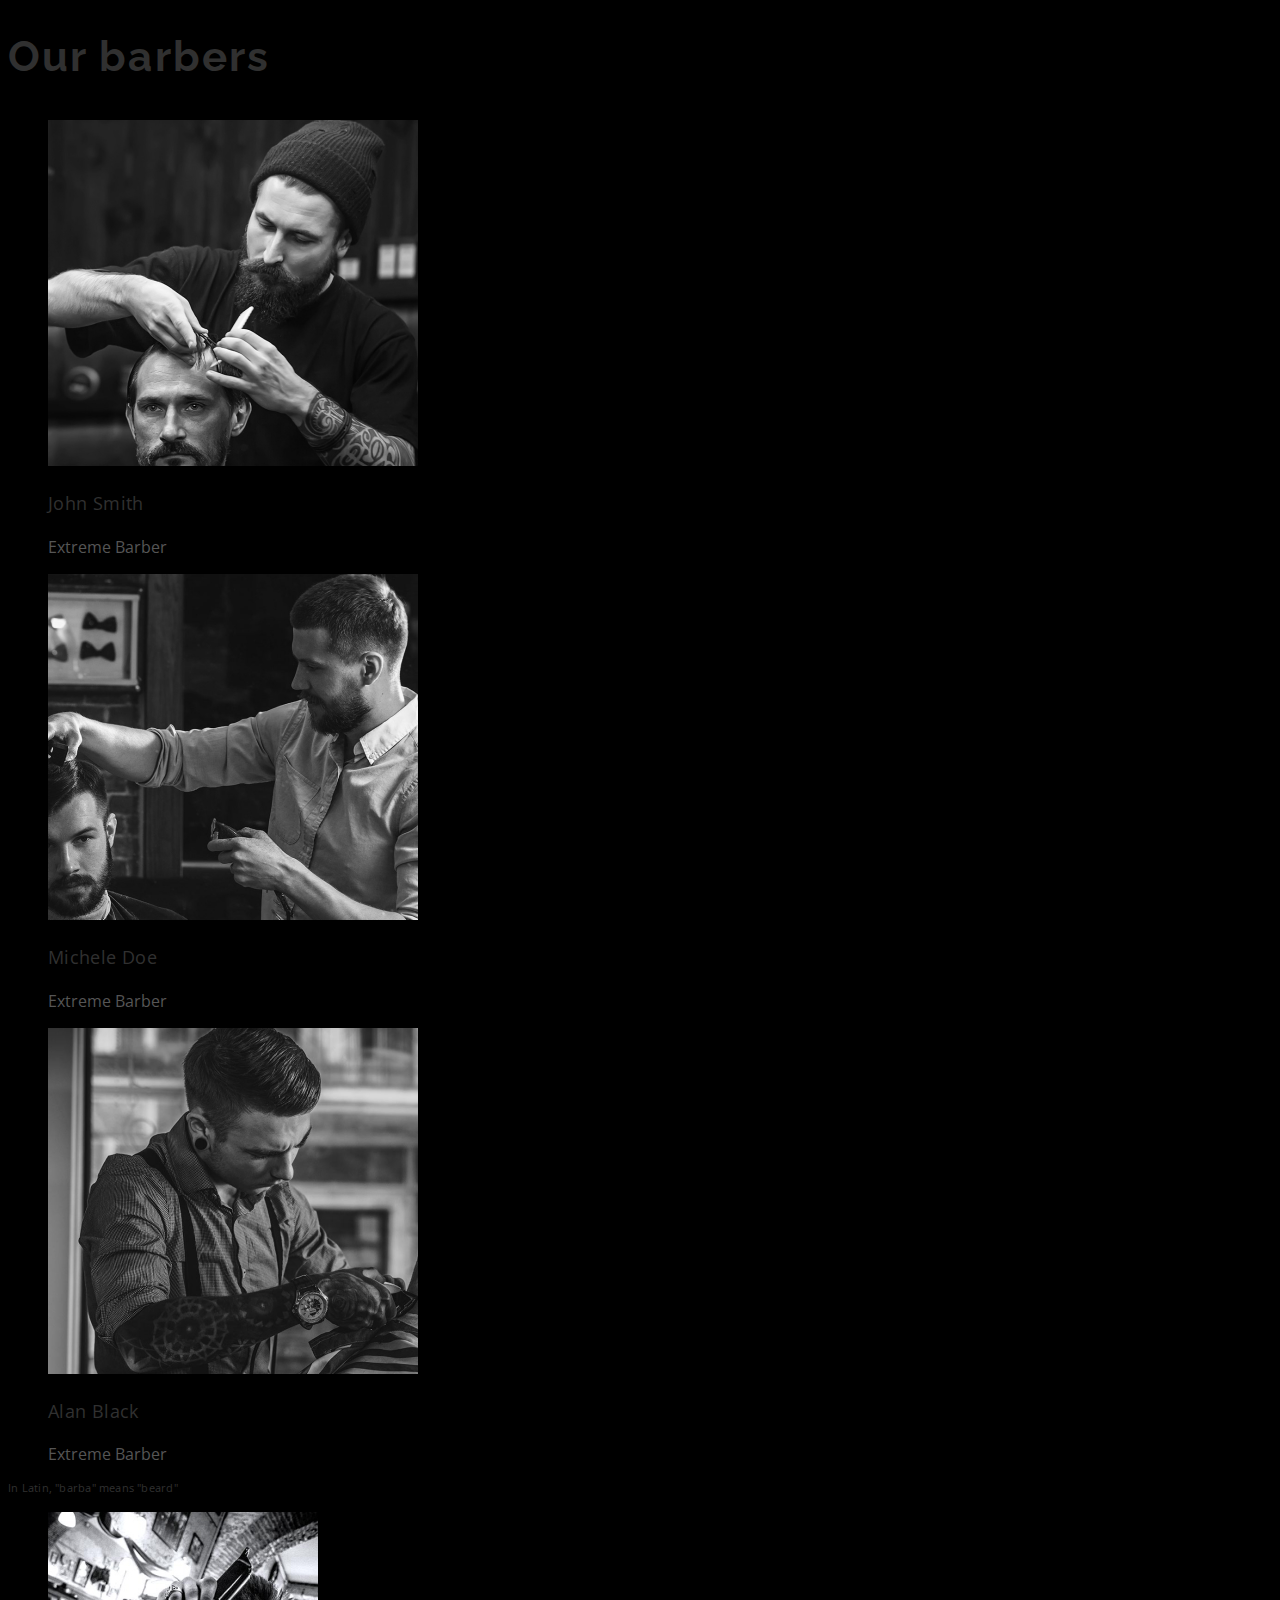
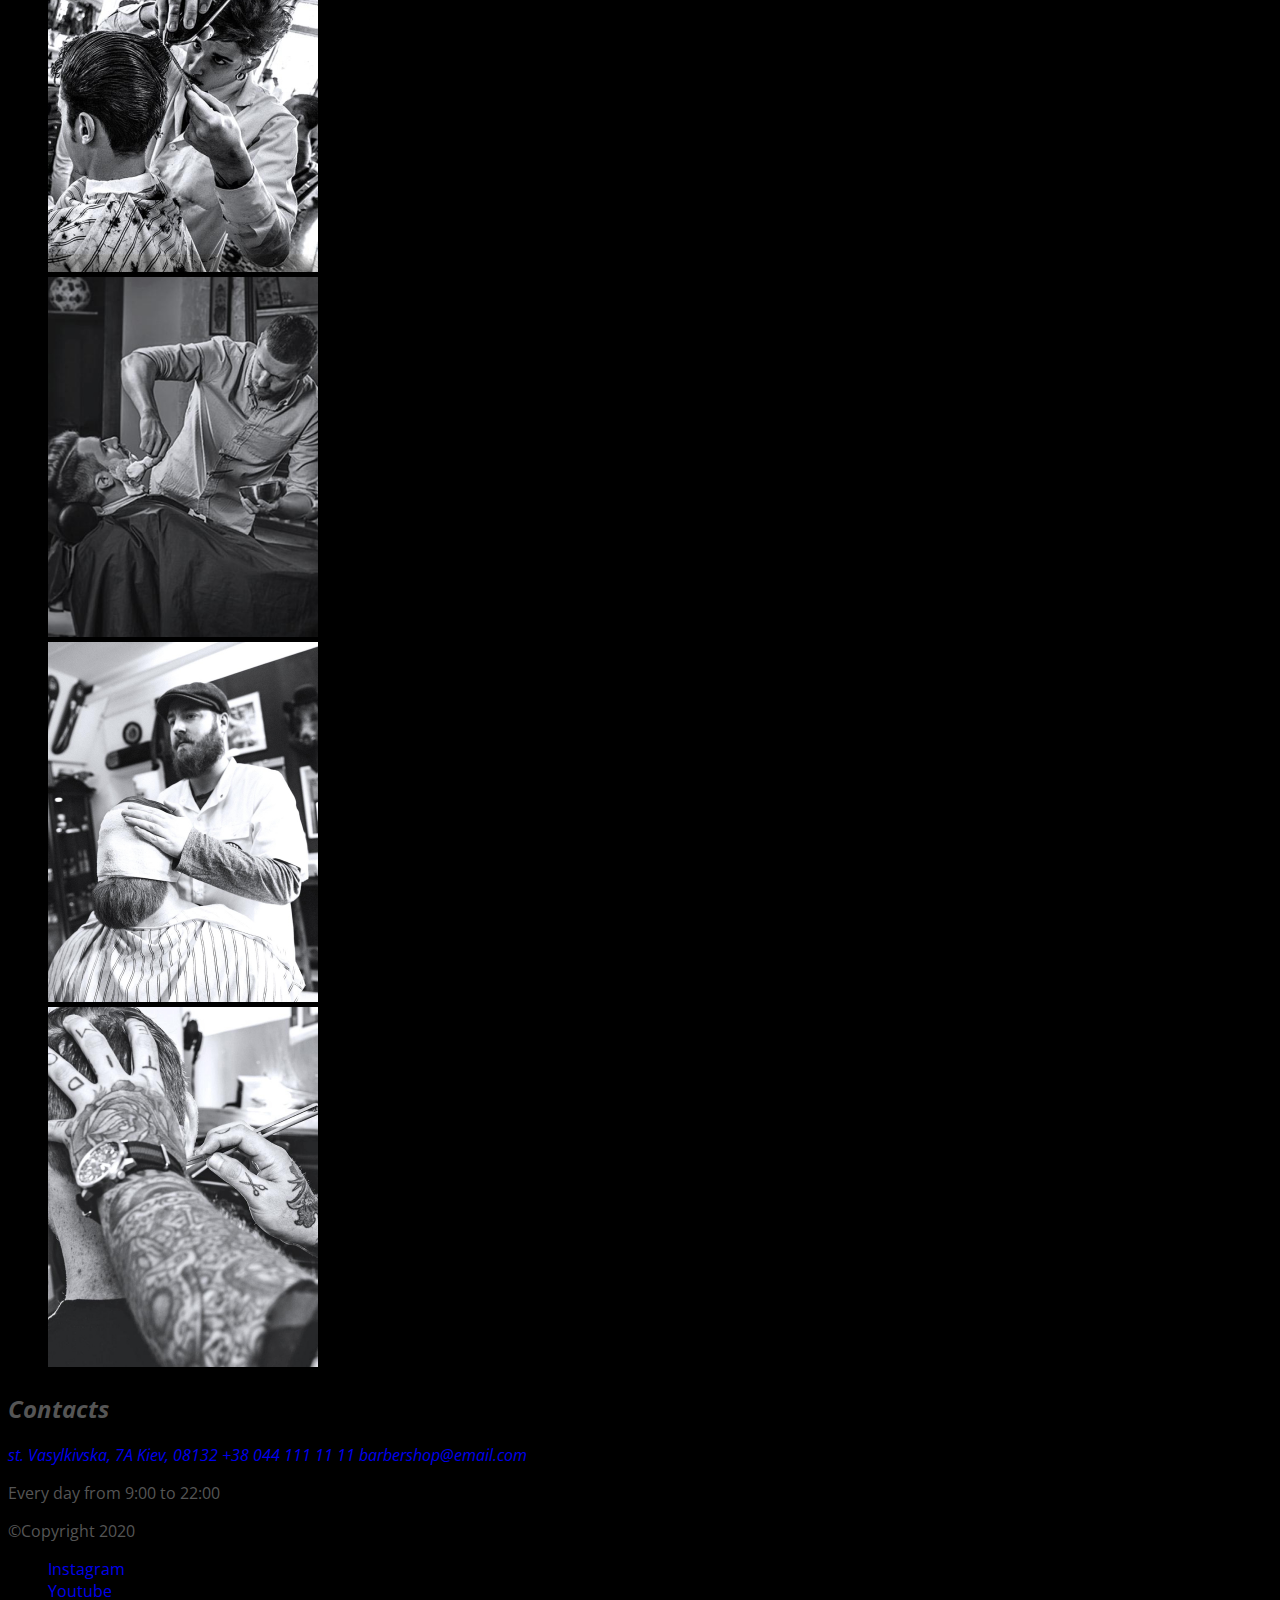
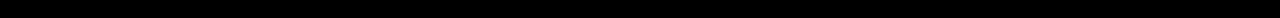
==== commit 0f57df58: "add" ====
--- a/BarberShop/index.html
+++ b/BarberShop/index.html
@@ -5,59 +5,62 @@
     <meta http-equiv="X-UA-Compatible" content="IE=edge">
     <meta name="viewport" content="width=device-width, initial-scale=1.0">
     <title>Document</title>
+    <link rel="preconnect" href="https://fonts.googleapis.com">
+    <link rel="preconnect" href="https://fonts.gstatic.com" crossorigin>
+    <link href="https://fonts.googleapis.com/css2?family=Open+Sans:wght@400;600;700&family=Raleway:wght@600&display=swap" rel="stylesheet">
     <link rel="stylesheet" href="./styles.css">
 </head>
 <body>
 <!-- Header -->
 <header>
     <!-- Logo -->
-    <nav>
-    <a href="file:///C:/Users/alyon/Downloads/logo%20(8).svg"></a>
-    <ul>
-        <li><a href="">About</a></li>
-        <li><a href="">Services and prices</a></li>
-        <li><a href="">Barbers</a></li>
-        <li><a href="">Contacts</a></li>
+    <nav >
+    <a href="file:///C:/Users/natal/OneDrive/Dokumenty/GitHub/Barbershop2/BarberShop/logo%20(8).svg"></a>
+    <ul class="header-nav list">
+        <li><a class="header-nav-link link" href="">About</a></li>
+        <li><a class="header-nav-link link" href="">Services and prices</a></li>
+        <li><a class="header-nav-link link" href="">Barbers</a></li>
+        <li><a class="header-nav-link link" href="">Contacts</a></li>
     </ul>
     </nav>
     <address>
-        <a href="tel:+380441111111">+38 044 111 11 11</a>
-        <button class="button">Online-booking</button>
+        <a class="address-link link" href="tel:+380441111111">+38 044 111 11 11</a>
+        <button class="button">ONLAINE-BOOKING</button>
     </address>
 </header>
 <main>
     <!-- Sidebar-section -->
 <sectin>
-    <a href="https://www.youtube.com/" target="_blank" rel="noreferrer noopener">Youtube</a>
-    <a href="https://www.instagram.com/" target="_blank" rel="noreferrer noopener">Instagram</a>
+    <a class="sidebar-link link" href="https://www.youtube.com/" target="_blank" rel="noreferrer noopener">Youtube</a>
+    <a class="sidebar-link link" href="https://www.instagram.com/" target="_blank" rel="noreferrer noopener">Instagram</a>
 </sectin>
 <!-- Hero-section -->
 <sectin>
-    <p>A hair salon for men in Kyiv</p>
-    <h1>BarberShop</h1>
-    <p>We are experts in trendy men’s haircuts. We work quickly, carefully and with style.</p>
-    <ul>
+    <p class="hero-text">A HAIR SALON FOR MEN IN KYIV</p>
+    <h1 class="hero-title">BarberShop</h1>
+    <p class="hero-text">We are experts in trendy men’s haircuts. We work quickly, carefully and with style.</p>
+    <ul class="button-link list">
         <li><button>Back</button></li>
         <li><button>Forward</button></li>
     </ul>
 </sectin>
  <!-- About -->
 <sectin>
-    <ul>
+    <ul class="list">
         <li><img src="./img1.jpg" alt="Work examples" width="270px" height="445px"></li>
         <li><img src="./img2.jpg" alt="Work examples" width="270px" height="445px"></li>
     </ul>
-    <p>About</p>
-    <h2>Best Barbershop in your city</h2>
-    <p>If you want to add more confidence to your image, you should visit us.</p>
-    <p>We are a team that never stops at what has been achieved and are thirsty for changes. And when you fall into the hands of our master, you will never be the same again. We are a team that is always "on the same wave" with clients. Therefore, we are always ready to improve everyone who comes to us!</p>
-    <button>Online-booking</button>
+    <p class="text">About</p>
+    <h2 class="about-title">Best Barbershop in your city</h2>
+    <p class="about-text">If you want to add more confidence to your image, you should visit us.</p>
+    <p class="main-text">We are a team that never stops at what has been achieved and are thirsty for changes. And when you fall into the hands of our master, you will never be the same again. We are a team that is always "on the same wave" with clients. Therefore, we are always ready to improve everyone who comes to us!</p>
+    <button class="button">Online-booking</button>
 </sectin>
 <!-- Price -->
 <sectin>
-    <p>Spend your time with the best masters</p>
-    <h2>Services and prices</h2>
-   <ul>
+    <p class="price-text">Spend your time with the best masters</p>
+    <h2 class="price-title">Services and prices</h2>
+   <ul class="price-list list">
         <li>Men’s haircut
             from 300 uah.</li>
         <li>Beard trim
@@ -67,7 +70,7 @@
         <li>Straight razor shave
             from 200 uah.</li>
    </ul>
-   <ul>
+   <ul class="price-list list">
         <li>Trainee’s haircut
             from 50 uah.</li>
         <li>Haircut under the nozzle
@@ -77,67 +80,59 @@
         <li>Camouflage of gray hair
             from 200 uah.</li>
    </ul>
-   <button>Online-booking</button>
+   <button class="button">Online-booking</button>
 </sectin>
 <!--  -->
 <sectin>
-    <ul>
+    <ul class="list">
         <li>
-            <p>600 <sup>+</sup></p>
-            <p>Satisfied customers per day</p>
+            <p class="benefit-text">600 <sup>+</sup></p>
+            <p class="description-text">Satisfied customers per day</p>
         </li>
         <li>
-            <p>20 <sup>+</sup></p>
-            <p>Kyiv’s best 
+            <p class="benefit-text">20 <sup>+</sup></p>
+            <p class="description-text">Kyiv’s best 
                 professional barbers</p>
         </li>
         <li>
-            <p>50 <sup>+</sup></p>
-            <p>Awards for excellent service</p>
+            <p class="benefit-text">50 <sup>+</sup></p>
+            <p class="description-text">Awards for excellent service</p>
         </li>
         <li>
-            <p>100 <sup>+</sup></p>
-            <p>Gifts for regular customers</p>
+            <p class="benefit-text">100 <sup>+</sup></p>
+            <p class="description-text">Gifts for regular customers</p>
         </li>
     </ul>
-    <p>Old traditional school</p>
-    <h2>Why people come to us?</h2>
-    <p>Only good things are said about us. But it's better to see and feel 1 time than read 10 times. </p>
+    <p class="benefit-content-text">Old traditional school</p>
+    <h2 class="benefit-title">Why people come to us?</h2>
+    <p class="content-text">Only good things are said about us. But it's better to see and feel 1 time than read 10 times. </p>
 </sectin>
 <!-- Our barbers -->
 <sectin>
-    <p>For true enjoyers of the atmosphere</p>
-    <h2>Our barbers</h2>
-    <ul>
+    <p class="team-text">For true enjoyers of the atmosphere</p>
+    <h2 class="team-title">Our barbers</h2>
+    <ul class="list">
        <li>
             <img src="./img3.jpg" alt="Our barbers" width="370px" height="346px"></img>
-            <h3>John Smith</h3> 
-            <p>Extreme Barber</p>
-            <ul>
-                <li>
-                    <a class="social-link" href=""> </a>
-                    <svg class="social-icon" widht="40" height="40">
-                        <use class="social-icon-list" href="./icons/symbol-defs.svg#icon-twitter"></use>
-                    </svg>
-                </li>
-            </ul>
+            <h3 class="team-caption">John Smith</h3> 
+            <p class="team-descriotion">Extreme Barber</p>
        </li> 
         <li> 
             <img src="./img4.jpg" alt="Our barbers" width="370px" height="346px"></img>
-            <h3>Michele Doe</h3> 
-            <p>Extreme Barber</p> 
+            <h3 class="team-caption">Michele Doe</h3> 
+            <p class="team-descriotion">Extreme Barber</p> 
         </li> 
         <li> 
             <img src="./img5.jpg" alt="Our barbers" width="370px" height="346px" ></img>
-            <h3>Alan Black</h3>
-            <p>Extreme Barber</p>
+            <h3 class="team-caption">Alan Black</h3>
+            <p class="team-descriotion">Extreme Barber</p>
         </li>
     </ul>
 </sectin>
 <!-- In Latin, "barba" means "beard" -->
 <sectin>
-    <p>In Latin, "barba" means "beard"</p>
-   <ul>
+    <p class="subtitle">In Latin, "barba" means "beard"</p>
+   <ul class="list">
     <li><img src="./img6.jpg" alt="Work examples" width="270px" height="360px"></li>
     <li><img src="./img7.jpg" alt="Work examples" width="270px" height="360px"></li>
     <li><img src="./img8.jpg" alt="Work examples" width="270px" height="360px"></li>
@@ -147,10 +142,10 @@
 <section>
     <address>
         <h2>Contacts</h2>
-        <a href="https://goo.gl/maps/bGxnUPnnU9CTVS2H9">st. Vasylkivska, 7A
+        <a class="link" href="https://goo.gl/maps/bGxnUPnnU9CTVS2H9">st. Vasylkivska, 7A
             Kiev, 08132</a>
-        <a href="tel:+380441111111">+38 044 111 11 11</a>
-        <a href="mailto:barbershop@email.com">barbershop@email.com</a>
+        <a  class="link" href="tel:+380441111111">+38 044 111 11 11</a>
+        <a  class="link" href="mailto:barbershop@email.com">barbershop@email.com</a>
     </address>
     <p></p>
     <p>Every day from <time datetime="9:00 to 22:00"></time>9:00 to 22:00</p>
@@ -158,9 +153,9 @@
 </main>
 <footer>
 <p>&#169;Copyright 2020</p>
-<ul>
-    <li><a href="https://www.instagram.com/" target="_blank" rel="noreferrer noopener">Instagram</a></li>
-    <li><a href="https://www.youtube.com/" target="_blank" rel="noreferrer noopener">Youtube</a></li>
+<ul class="list">
+    <li><a class="link" href="https://www.instagram.com/" target="_blank" rel="noreferrer noopener">Instagram</a></li>
+    <li><a class="link" href="https://www.youtube.com/" target="_blank" rel="noreferrer noopener">Youtube</a></li>
 </ul>
 </footer>
 </body>
--- a/BarberShop/styles.css
+++ b/BarberShop/styles.css
@@ -1,5 +1,236 @@
-.social-icon-list{
-    display: flex;
-    color: black;
-    background-color: brown;
-}+/* Body */
+body{
+    font-family: "Open Sans", sans-serif;
+    color: #555555;
+    /* background-color: #fff; */
+    background-color: black;
+}
+/* Reset */
+
+.list{
+list-style: none;
+}
+
+.link{
+text-decoration: none;
+}
+
+/* Header-styles */
+
+
+.header-nav-link{
+font-weight: 600;
+font-size: 12px;
+line-height: 1.3;
+letter-spacing: 0.1em;
+color: #ffffff;
+}
+
+.address-link{
+font-weight: 600;
+font-size: 12px;
+line-height: 1.3;
+letter-spacing: 0.1em;
+color: #fff;
+}
+
+.button{
+font-weight: 600;
+font-size: 12px;
+line-height: 1.3;
+letter-spacing: 0.09em;
+border-radius: 25px;
+color:#fff;
+background-color: darkorange;
+}
+
+
+/* Hero-section */
+.sidebar-link{
+font-weight: 600;
+font-size: 11px;
+line-height: 1.3;
+letter-spacing: 0.02em;
+border-radius: 25px;
+color: #303030;
+}
+.hero-text{
+font-weight: 600;
+font-size: 11px;
+line-height: 1.3;
+letter-spacing: 0.02em;
+border-radius: 25px;
+color:rgba(157, 164, 189, 0.6)
+}
+
+.hero-title{
+font-family: 'Raleway', sans-serif;
+font-weight: 600;
+font-size: 72px;
+line-height: 1.1;
+letter-spacing: 0.05em;
+color:#fff;
+}
+
+.hero-text{
+font-weight: 400;
+font-size: 18px;
+line-height: 1.6;
+letter-spacing: 0.02em;
+color:#9DA4BD;
+max-width: 360px;
+}
+
+.button-list{
+    font-weight: 600;
+    font-size: 15px;
+    line-height: 1.3;
+    letter-spacing: 0.01em;
+    color: rgba(157, 164, 189, 0.6);
+}
+
+.text{
+font-weight: 400;
+font-size: 11px;
+line-height: 1.3;
+letter-spacing: 0.02em;
+color:#303030;
+}
+
+.about-title{
+font-family:'Raleway', sans-serif;
+font-weight: 700;
+font-size: 42px;
+line-height: 1.2;
+letter-spacing: 0.05em;
+color:#303030;
+max-width: 470px;}
+
+.about-text{
+font-weight: 400;
+font-size: 18px;
+line-height: 1.7;
+letter-spacing: 0.02em;
+color:#555555;
+max-width: 470px;
+}
+
+.main-text{
+font-weight: 400;
+font-size: 14px;
+line-height: 1.8;
+letter-spacing: 0.02em;
+color:#555555;
+max-width: 470px;
+
+}
+/* Price */
+.price-text{
+ font-weight: 400;
+font-size: 11px;
+line-height: 1.3;
+letter-spacing: 0.02em;
+color:rgba(157, 164, 189, 0.6);
+max-width: 470px;
+}
+.price-title{
+font-family:'Raleway', sans-serif;
+font-weight: 700;
+font-size: 42px;
+line-height: 1.2;
+letter-spacing: 0.05em;
+color:#fff;
+max-width: 470px;}
+
+.price-list{
+font-weight: 400;
+font-size: 18px;
+line-height: 1.6;
+letter-spacing: 0.02em;
+color:#9DA4BD;
+}
+
+.benefit-text{
+    font-weight: 700;
+    font-size: 42px;
+    line-height: 1.3;
+    letter-spacing: 0.05em;
+    color:#303030;
+}
+
+.description-text{
+    font-weight: 600;
+    font-size: 11px;
+    line-height: 1.3;
+    letter-spacing: 0.02em;
+    color:#303030;
+    }
+
+.benefit-content-text{
+    font-weight: 600;
+    font-size: 11px;
+    line-height: 1.3;
+    letter-spacing: 0.05em;
+    color:#303030;
+}
+.benefit-title{
+    font-family: 'Raleway', sans-serif;
+    font-weight: 700;
+    font-size: 42px;
+    line-height: 1.3;
+    letter-spacing: 0.05em;
+    color:#303030;
+}
+
+
+.content-text{
+    font-weight: 400;
+    font-size: 18px;
+    line-height: 1.6;
+    letter-spacing: 0.02em;
+    color:#555555;
+}
+
+/* Our Team */
+.team-text{
+    font-family: 'Raleway', sans-serif;
+    font-weight: 600;
+    font-size: 11px;
+    line-height: 1.3;
+    letter-spacing: 0.05em;
+    color:#303030;
+    
+}
+.team-title{
+    font-family: 'Raleway', sans-serif;
+    font-weight: 700;
+    font-size: 42px;
+    line-height: 1.3;
+    letter-spacing: 0.05em;
+    color:#303030;
+    
+}
+.team-caption{
+    font-weight: 400;
+    font-size: 18px;
+    line-height: 1.6;
+    letter-spacing: 0.02em;
+    color:#303030;
+}
+.team-description{
+    font-family: 'Raleway', sans-serif;
+    font-weight: 400;
+    font-size: 14px;
+    line-height: 1.3;
+    letter-spacing: 0.02em;
+    color: #FF6C00;
+}
+
+/* work examples */
+.subtitle{
+    font-weight: 400;
+    font-size: 11px;
+    line-height: 1.3;
+    letter-spacing: 0.02em;
+    color:#303030;
+}
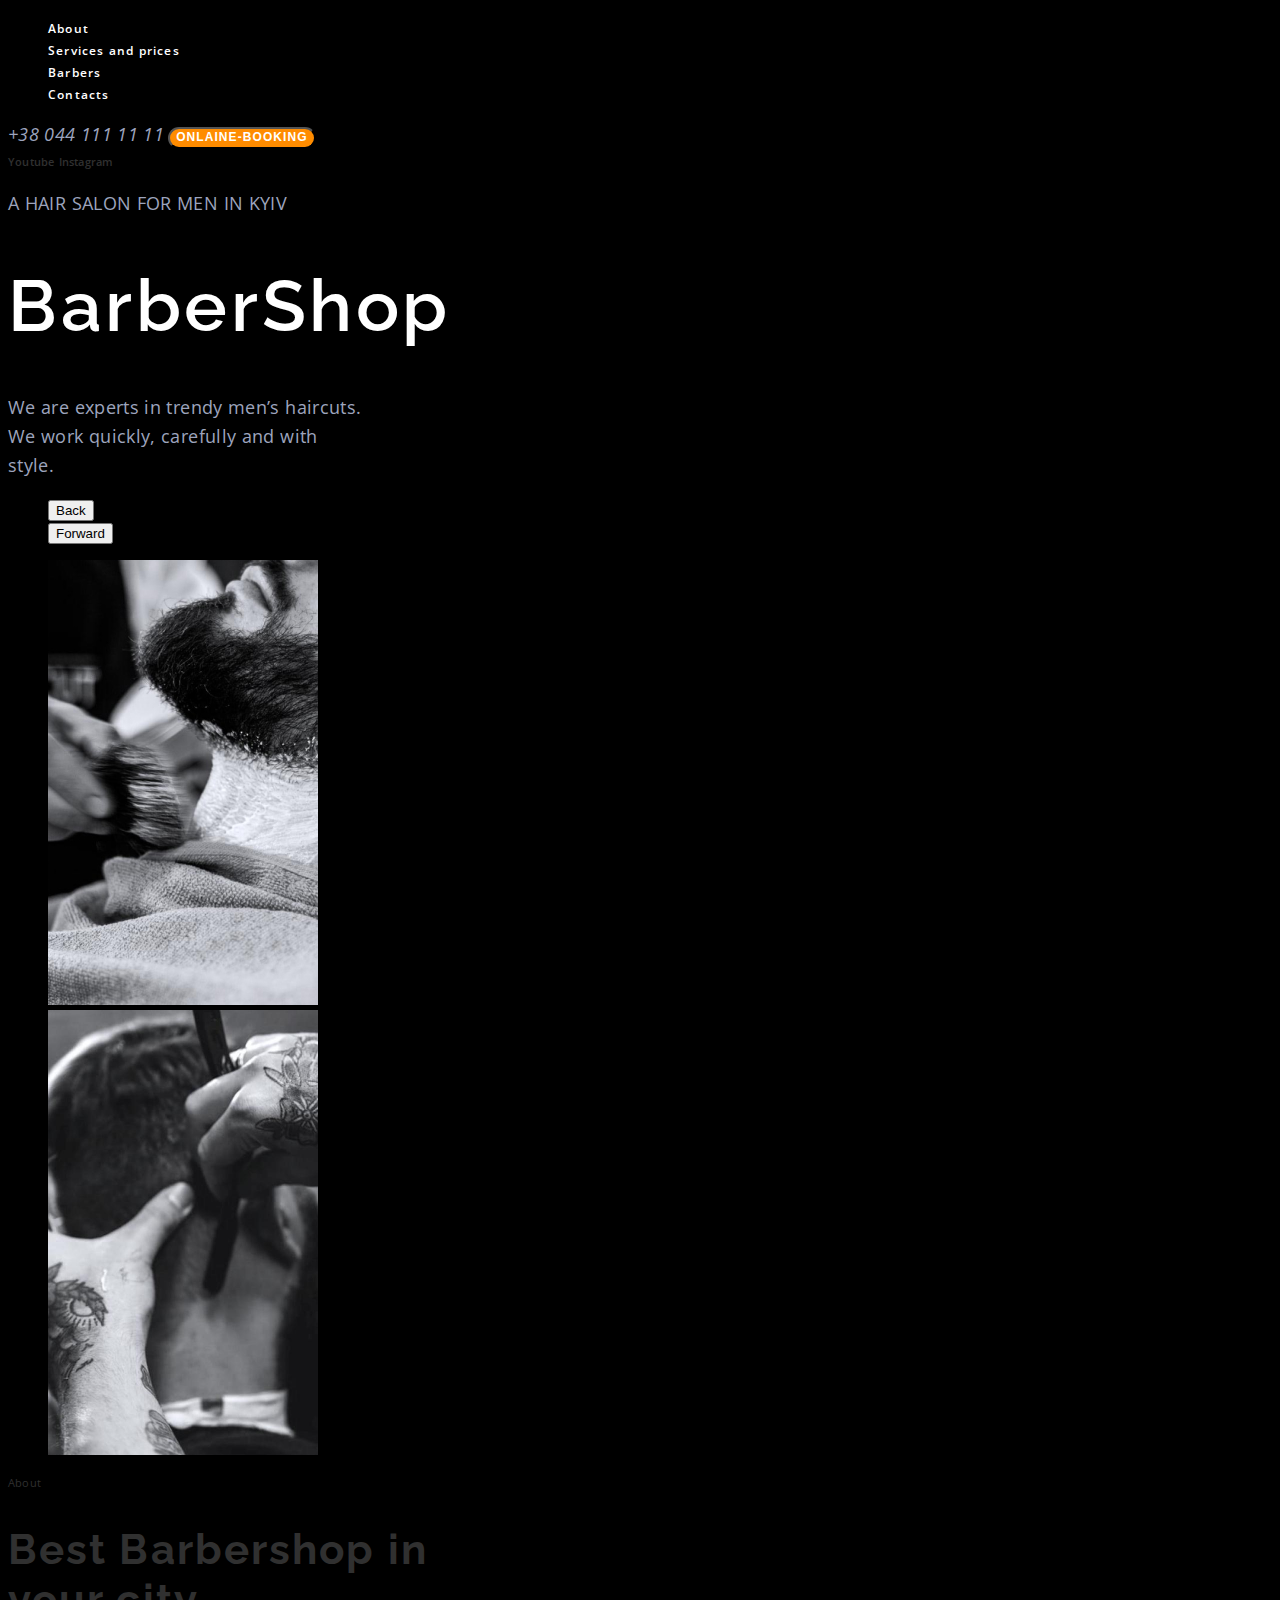
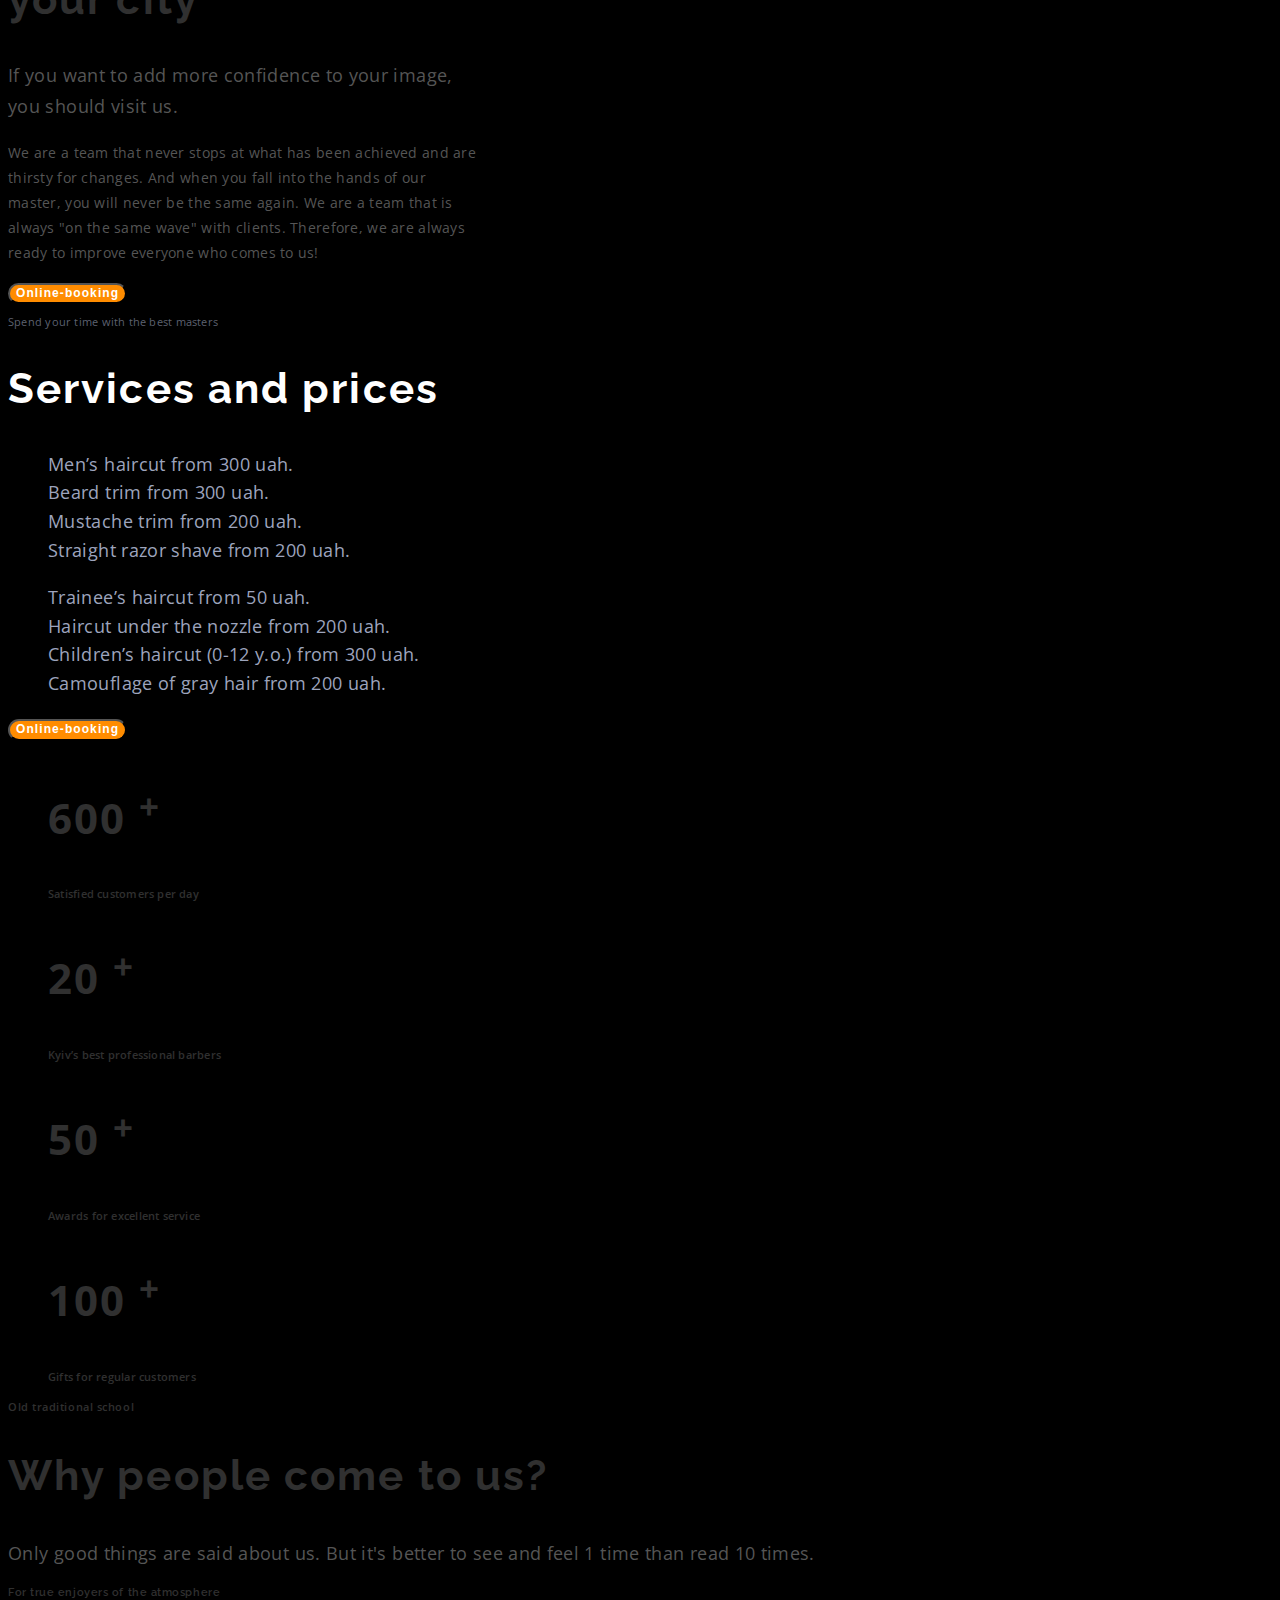
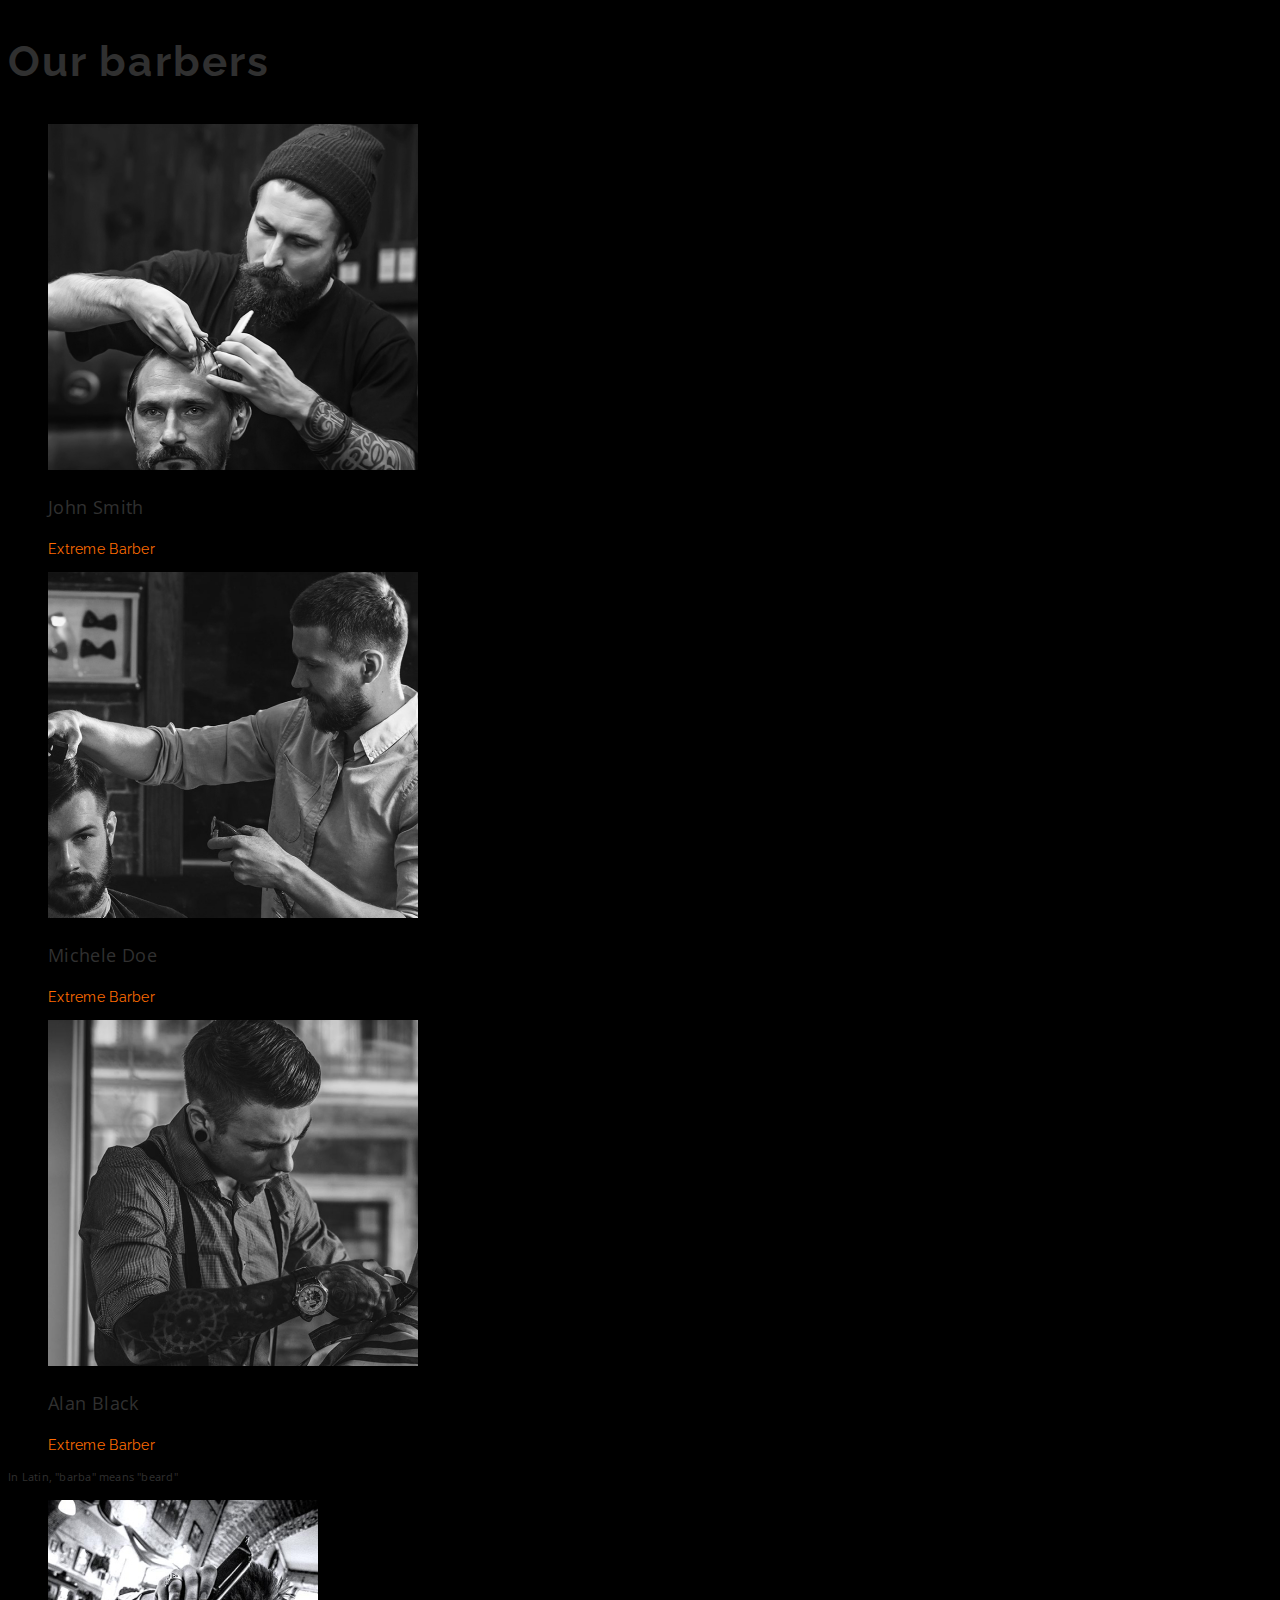
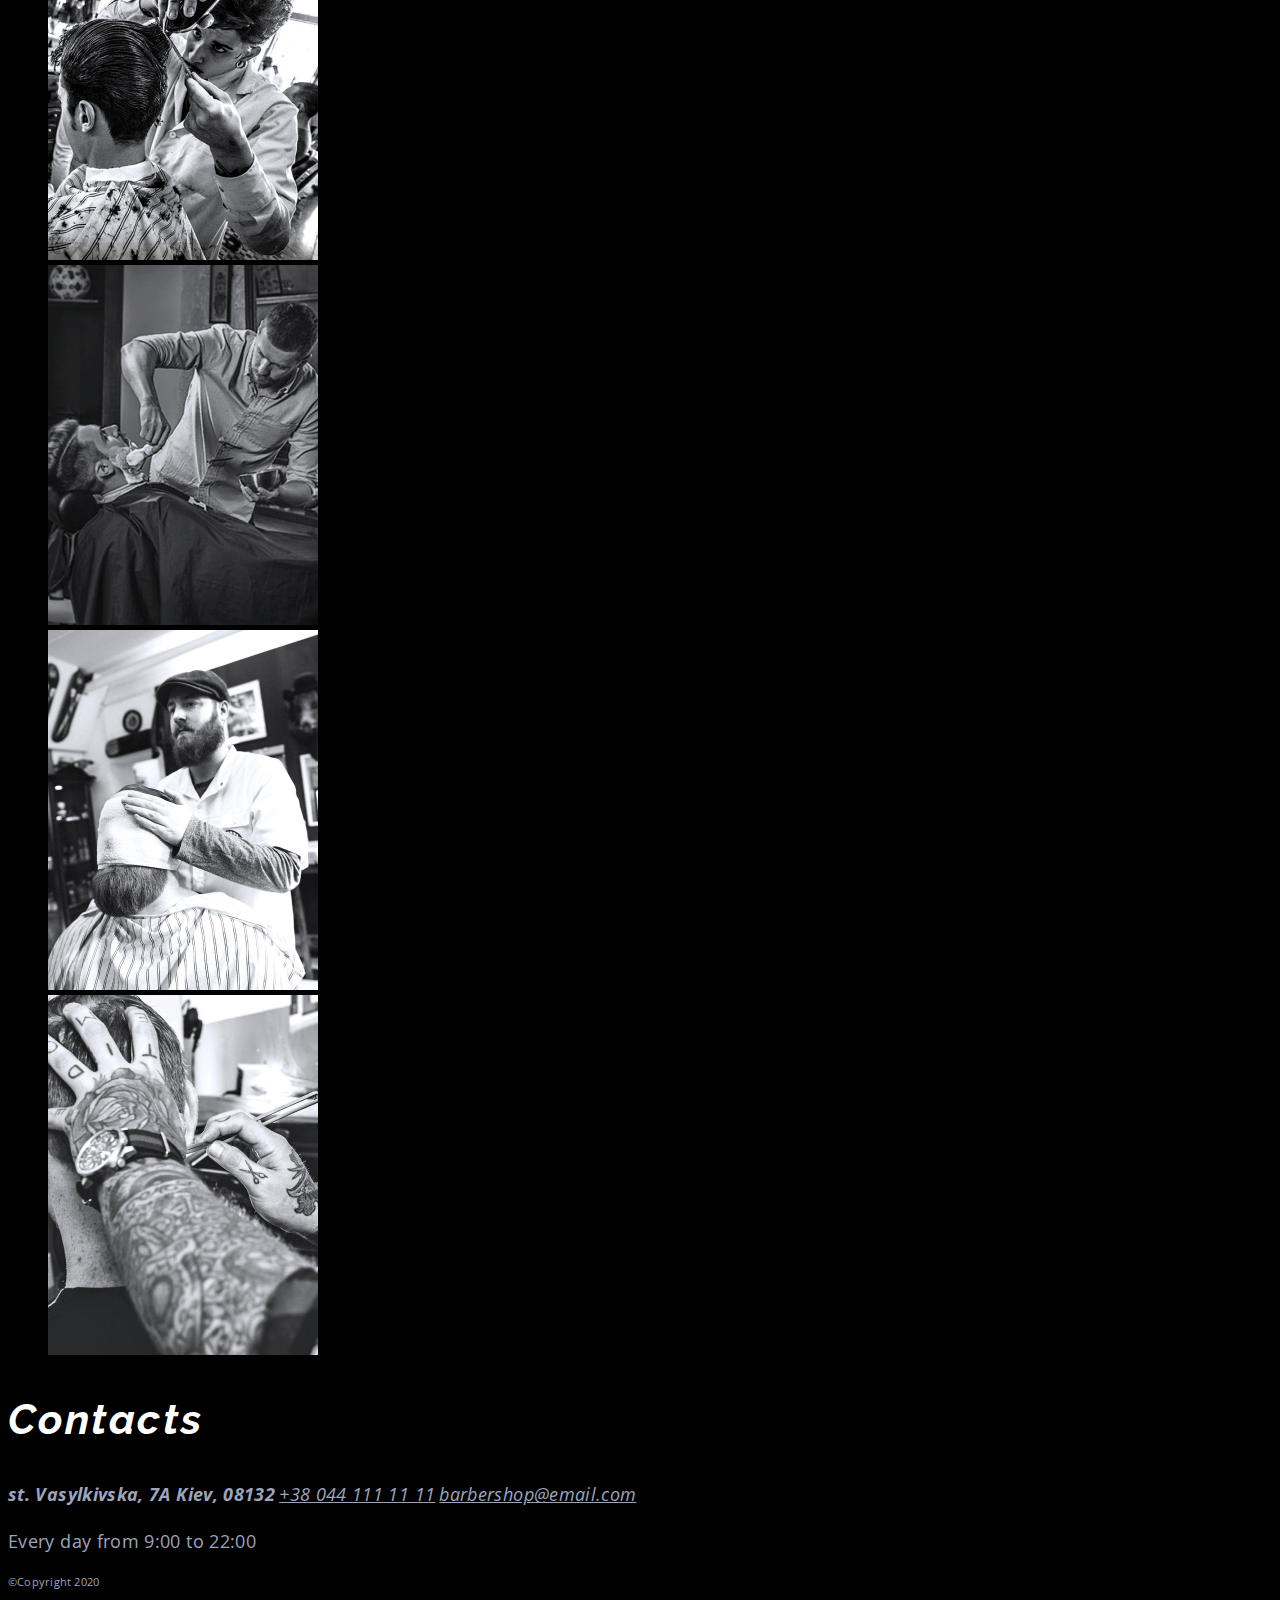
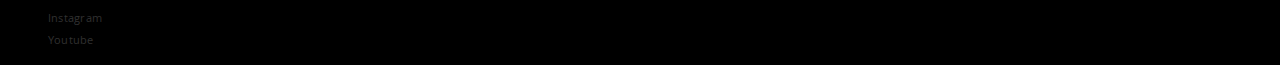
==== commit c722d0a1: "add" ====
--- a/BarberShop/index.html
+++ b/BarberShop/index.html
@@ -115,17 +115,17 @@
        <li>
             <img src="./img3.jpg" alt="Our barbers" width="370px" height="346px"></img>
             <h3 class="team-caption">John Smith</h3> 
-            <p class="team-descriotion">Extreme Barber</p>
+            <p class="team-description">Extreme Barber</p>
        </li> 
         <li> 
             <img src="./img4.jpg" alt="Our barbers" width="370px" height="346px"></img>
             <h3 class="team-caption">Michele Doe</h3> 
-            <p class="team-descriotion">Extreme Barber</p> 
+            <p class="team-description">Extreme Barber</p> 
         </li> 
         <li> 
             <img src="./img5.jpg" alt="Our barbers" width="370px" height="346px" ></img>
             <h3 class="team-caption">Alan Black</h3>
-            <p class="team-descriotion">Extreme Barber</p>
+            <p class="team-description">Extreme Barber</p>
         </li>
     </ul>
 </sectin>
@@ -141,21 +141,21 @@
 </sectin>
 <section>
     <address>
-        <h2>Contacts</h2>
-        <a class="link" href="https://goo.gl/maps/bGxnUPnnU9CTVS2H9">st. Vasylkivska, 7A
+        <h2 class="contacts-title">Contacts</h2>
+        <a class="address link" href="https://goo.gl/maps/bGxnUPnnU9CTVS2H9">st. Vasylkivska, 7A
             Kiev, 08132</a>
-        <a  class="link" href="tel:+380441111111">+38 044 111 11 11</a>
-        <a  class="link" href="mailto:barbershop@email.com">barbershop@email.com</a>
+        <a class="address-link" href="tel:+380441111111">+38 044 111 11 11</a>
+        <a class="address-link" href="mailto:barbershop@email.com">barbershop@email.com</a>
     </address>
     <p></p>
-    <p>Every day from <time datetime="9:00 to 22:00"></time>9:00 to 22:00</p>
+    <p class="time">Every day from <time datetime="9:00 to 22:00"></time>9:00 to 22:00</p>
 </section>
 </main>
 <footer>
-<p>&#169;Copyright 2020</p>
+<p class="footer-text">&#169;Copyright 2020</p>
 <ul class="list">
-    <li><a class="link" href="https://www.instagram.com/" target="_blank" rel="noreferrer noopener">Instagram</a></li>
-    <li><a class="link" href="https://www.youtube.com/" target="_blank" rel="noreferrer noopener">Youtube</a></li>
+    <li><a class="footer-link link" href="https://www.instagram.com/" target="_blank" rel="noreferrer noopener">Instagram</a></li>
+    <li><a class="footer-link link" href="https://www.youtube.com/" target="_blank" rel="noreferrer noopener">Youtube</a></li>
 </ul>
 </footer>
 </body>
--- a/BarberShop/styles.css
+++ b/BarberShop/styles.css
@@ -234,3 +234,57 @@
     letter-spacing: 0.02em;
     color:#303030;
 }
+/* Address */
+.contacts-title{
+    font-family: 'Raleway', sans-serif;
+    font-weight: 700;
+    font-size: 42px;
+    line-height: 1.2;
+    letter-spacing: 0.05em;
+    color:#fff;
+}
+.address{
+    font-weight: 700;
+    font-size: 18px;
+    line-height: 1.6;
+    letter-spacing: 0.02em;
+    color: #9DA4BD;
+}
+.address-link{
+    font-weight: 400;
+    font-size: 18px;
+    line-height: 1.6;
+    letter-spacing: 0.02em;
+    color: #9DA4BD;
+   
+}
+.time{
+    font-weight: 400;
+    font-size: 18px;
+    line-height: 1.6;
+    letter-spacing: 0.02em;
+    color: #9DA4BD;
+}
+
+/* Footer */
+
+.footer-text{
+    font-weight: 400;
+    font-size: 11px;
+    line-height: 1.4;
+    letter-spacing: 0.02em;
+    color: #9DA4BD;
+}
+
+.footer-link{
+    font-weight: 400;
+    font-size: 11px;
+    line-height: 1.4;
+    letter-spacing: 0.02em;
+    color: #303030;
+}
+
+.footer-link:hover,
+.footer-link:focus{
+    color: ##FF6C00;
+}
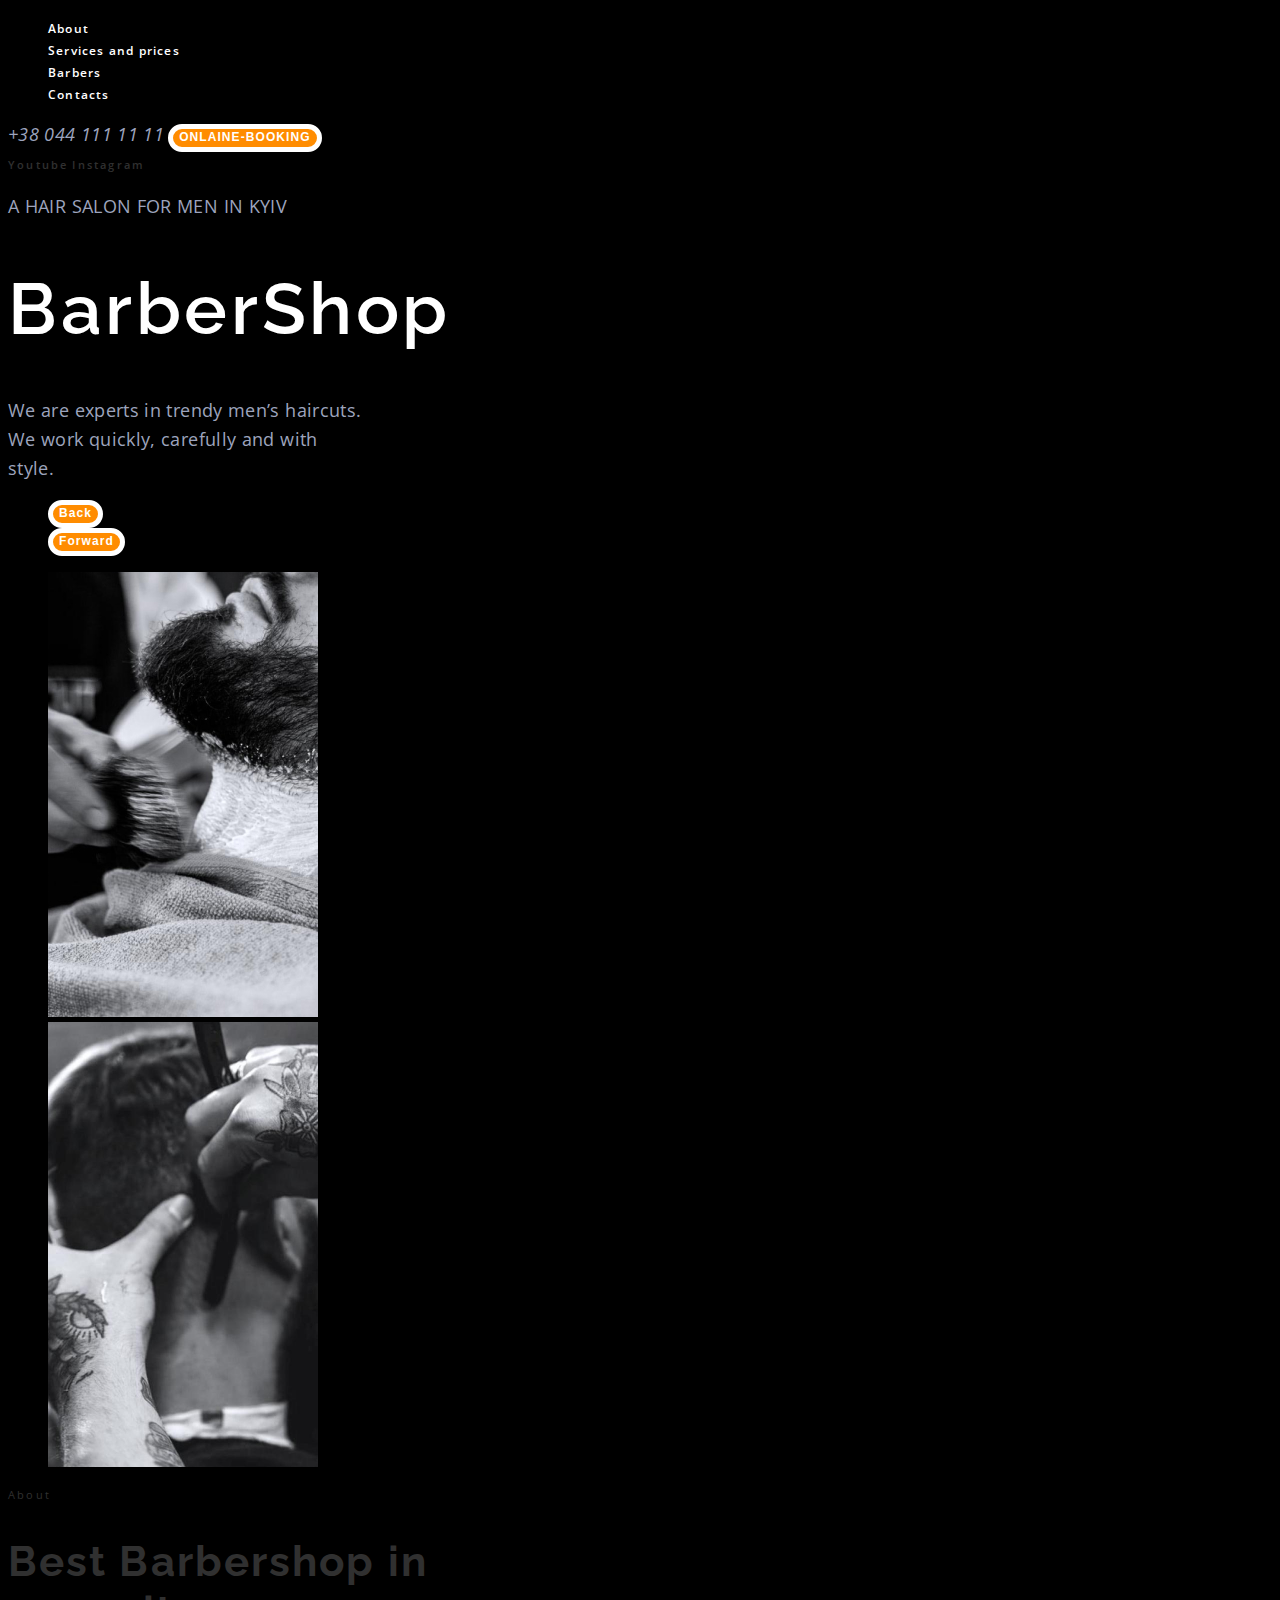
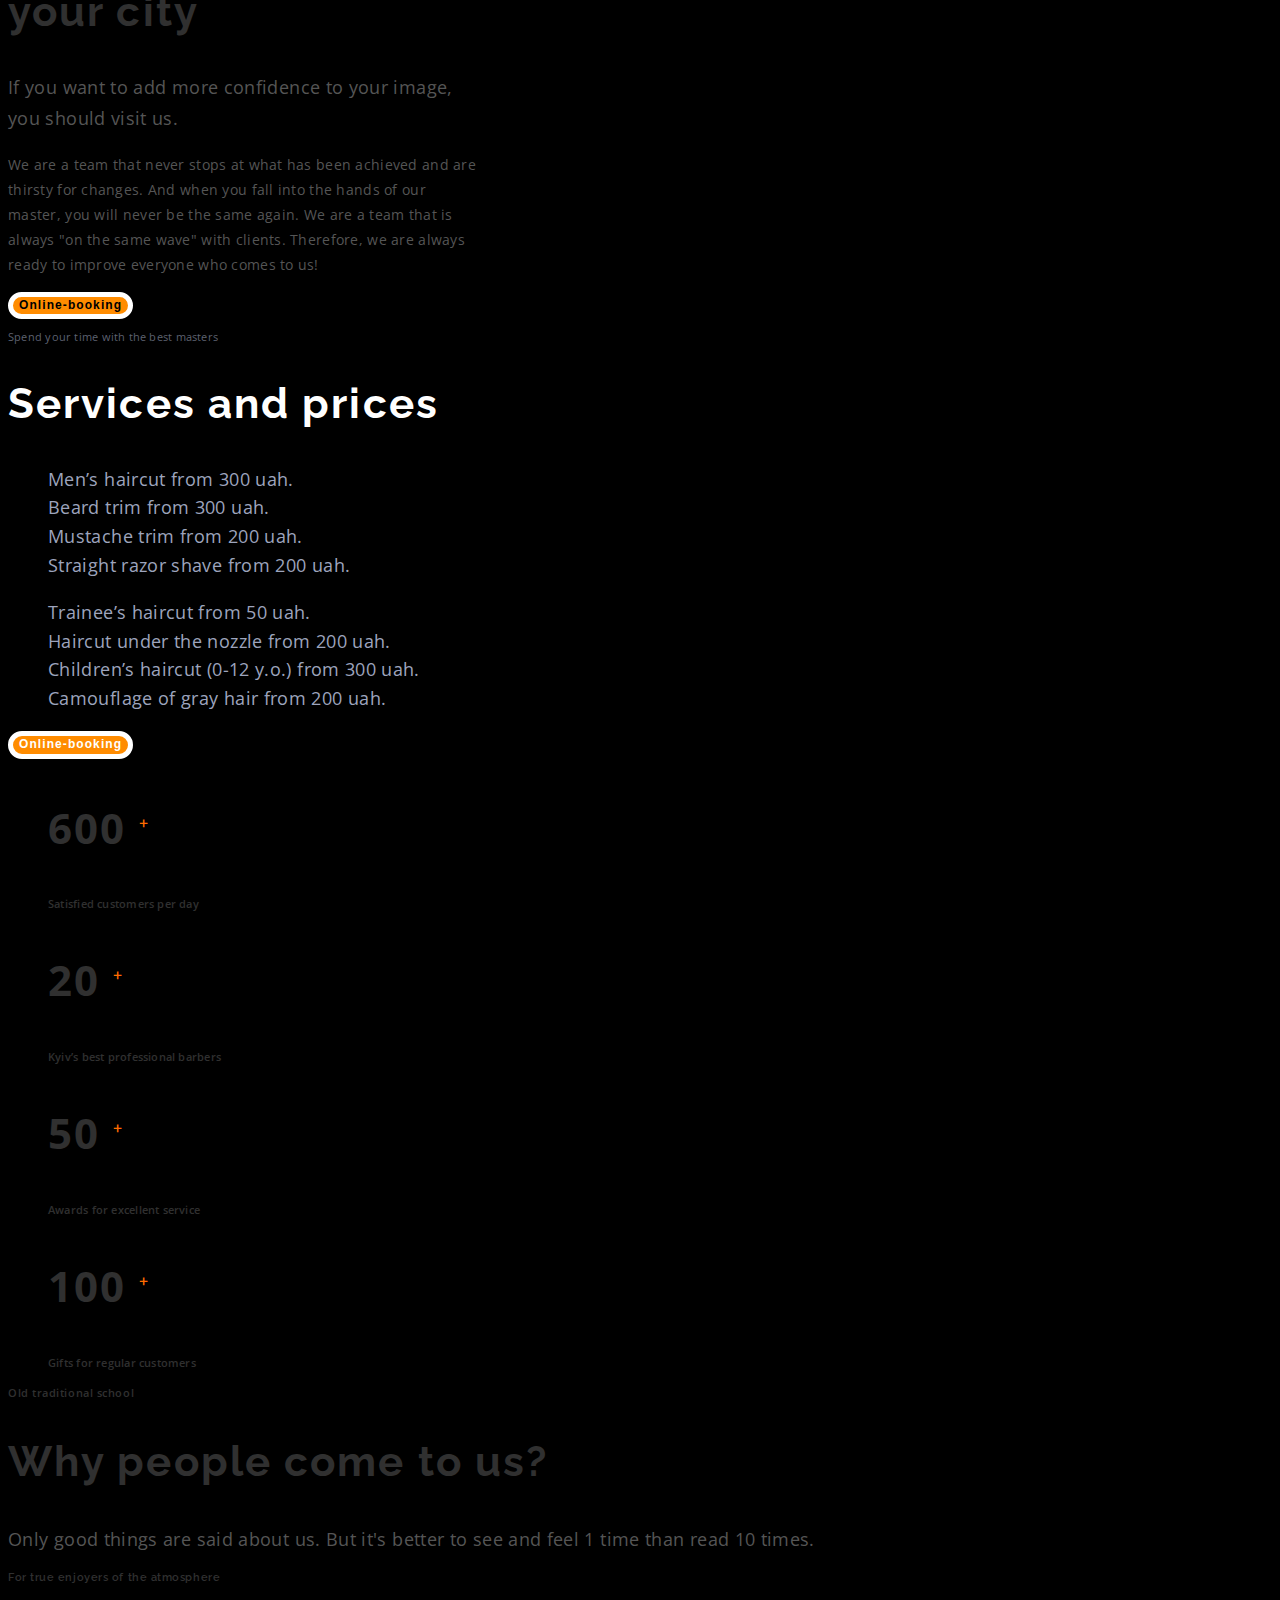
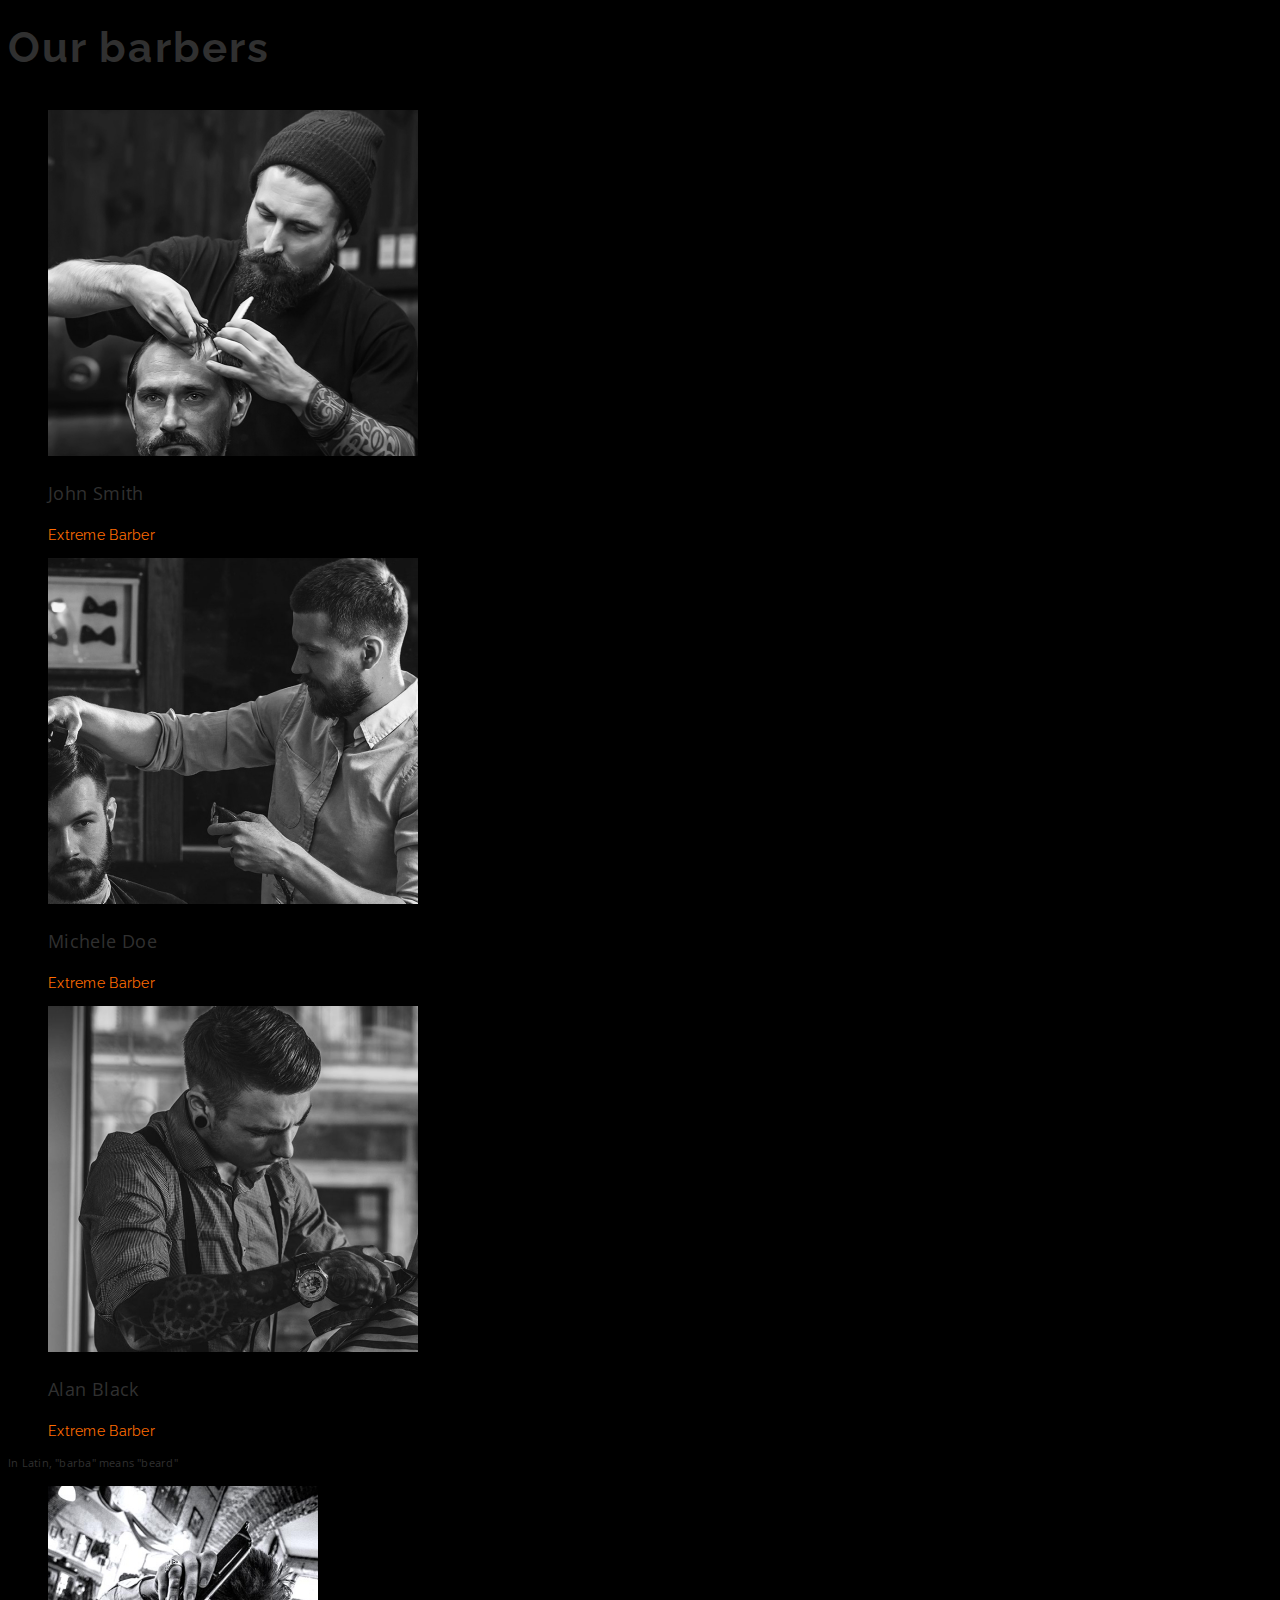
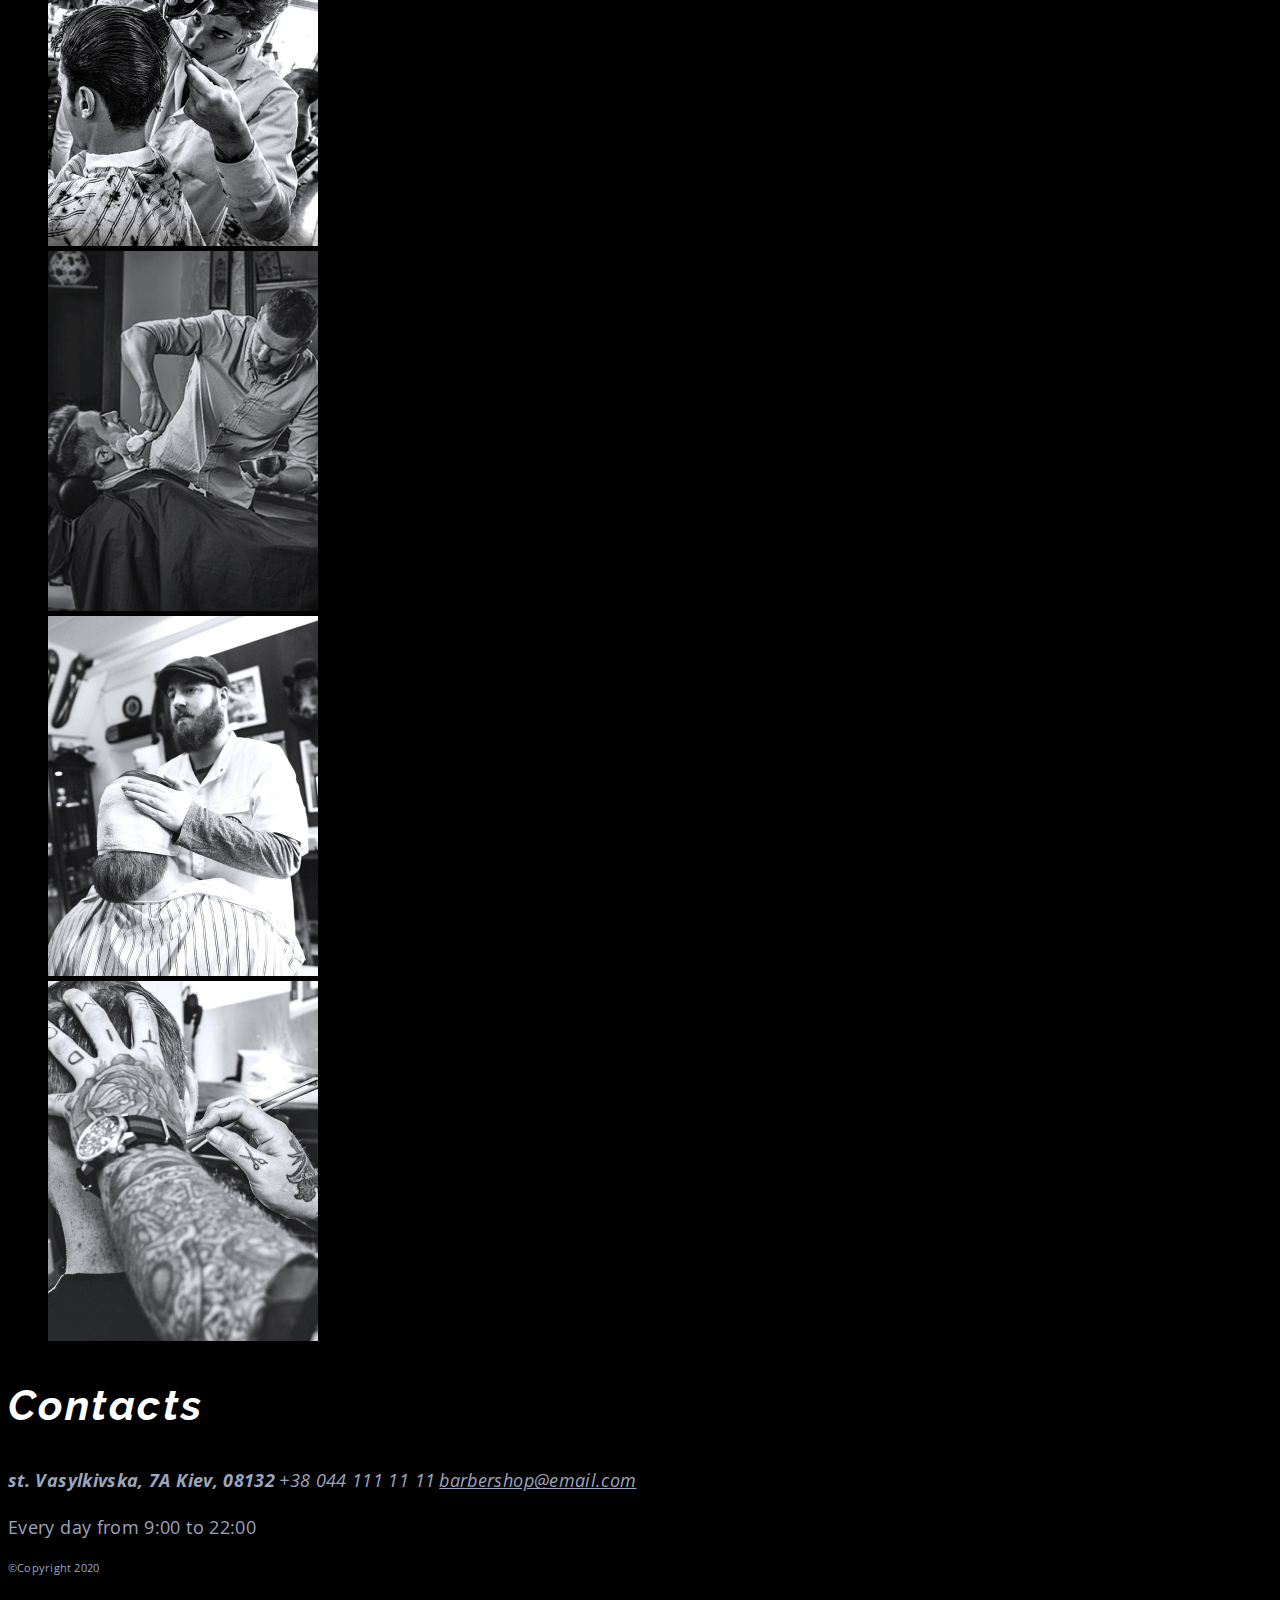
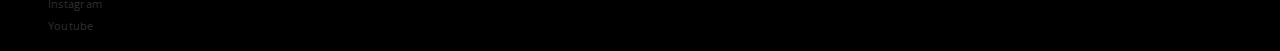
==== commit d7e2c0b9: "add" ====
--- a/BarberShop/index.html
+++ b/BarberShop/index.html
@@ -39,9 +39,9 @@
     <p class="hero-text">A HAIR SALON FOR MEN IN KYIV</p>
     <h1 class="hero-title">BarberShop</h1>
     <p class="hero-text">We are experts in trendy men’s haircuts. We work quickly, carefully and with style.</p>
-    <ul class="button-link list">
-        <li><button>Back</button></li>
-        <li><button>Forward</button></li>
+    <ul class="list">
+        <li><button class="button">Back</button></li>
+        <li><button class="button">Forward</button></li>
     </ul>
 </sectin>
  <!-- About -->
@@ -54,7 +54,7 @@
     <h2 class="about-title">Best Barbershop in your city</h2>
     <p class="about-text">If you want to add more confidence to your image, you should visit us.</p>
     <p class="main-text">We are a team that never stops at what has been achieved and are thirsty for changes. And when you fall into the hands of our master, you will never be the same again. We are a team that is always "on the same wave" with clients. Therefore, we are always ready to improve everyone who comes to us!</p>
-    <button class="button">Online-booking</button>
+    <button class="button main-button">Online-booking</button>
 </sectin>
 <!-- Price -->
 <sectin>
@@ -86,20 +86,20 @@
 <sectin>
     <ul class="list">
         <li>
-            <p class="benefit-text">600 <sup>+</sup></p>
+            <p class="benefit-text">600 <sup class="sup">+</sup></p>
             <p class="description-text">Satisfied customers per day</p>
         </li>
         <li>
-            <p class="benefit-text">20 <sup>+</sup></p>
+            <p class="benefit-text">20 <sup class="sup">+</sup></p>
             <p class="description-text">Kyiv’s best 
                 professional barbers</p>
         </li>
         <li>
-            <p class="benefit-text">50 <sup>+</sup></p>
+            <p class="benefit-text">50 <sup class="sup">+</sup></p>
             <p class="description-text">Awards for excellent service</p>
         </li>
         <li>
-            <p class="benefit-text">100 <sup>+</sup></p>
+            <p class="benefit-text">100 <sup class="sup">+</sup></p>
             <p class="description-text">Gifts for regular customers</p>
         </li>
     </ul>
@@ -144,7 +144,7 @@
         <h2 class="contacts-title">Contacts</h2>
         <a class="address link" href="https://goo.gl/maps/bGxnUPnnU9CTVS2H9">st. Vasylkivska, 7A
             Kiev, 08132</a>
-        <a class="address-link" href="tel:+380441111111">+38 044 111 11 11</a>
+        <a class="address-link link" href="tel:+380441111111">+38 044 111 11 11</a>
         <a class="address-link" href="mailto:barbershop@email.com">barbershop@email.com</a>
     </address>
     <p></p>
--- a/BarberShop/styles.css
+++ b/BarberShop/styles.css
@@ -26,6 +26,13 @@
 color: #ffffff;
 }
 
+
+.header-nav-link:hover,
+.header-nav-link:focus{
+color: #FF6C00;
+}
+
+
 .address-link{
 font-weight: 600;
 font-size: 12px;
@@ -42,23 +49,34 @@
 border-radius: 25px;
 color:#fff;
 background-color: darkorange;
-}
-
-
+border: 5px solid white;
+}
+
+.main-button{
+    color: black;
+}
 /* Hero-section */
 .sidebar-link{
 font-weight: 600;
 font-size: 11px;
 line-height: 1.3;
-letter-spacing: 0.02em;
+letter-spacing: 0.2em;
 border-radius: 25px;
 color: #303030;
-}
+cursor: pointer;
+}
+
+
+.sidebar-link:hover,
+.sidebar-link:focus{
+color: #FF6C00;
+}
+
 .hero-text{
 font-weight: 600;
 font-size: 11px;
 line-height: 1.3;
-letter-spacing: 0.02em;
+letter-spacing: 0.2em;
 border-radius: 25px;
 color:rgba(157, 164, 189, 0.6)
 }
@@ -93,7 +111,7 @@
 font-weight: 400;
 font-size: 11px;
 line-height: 1.3;
-letter-spacing: 0.02em;
+letter-spacing: 0.2em;
 color:#303030;
 }
 
@@ -285,6 +303,15 @@
 }
 
 .footer-link:hover,
-.footer-link:focus{
-    color: ##FF6C00;
-}
+.footer-link:focus {
+    color: #FF6C00;
+}
+
+
+.sup{
+font-family: "Open Sans", sans-serif;
+font-weight: 600;
+font-size: 16px;
+line-height: 1.4;
+color:#FF6C00;
+}